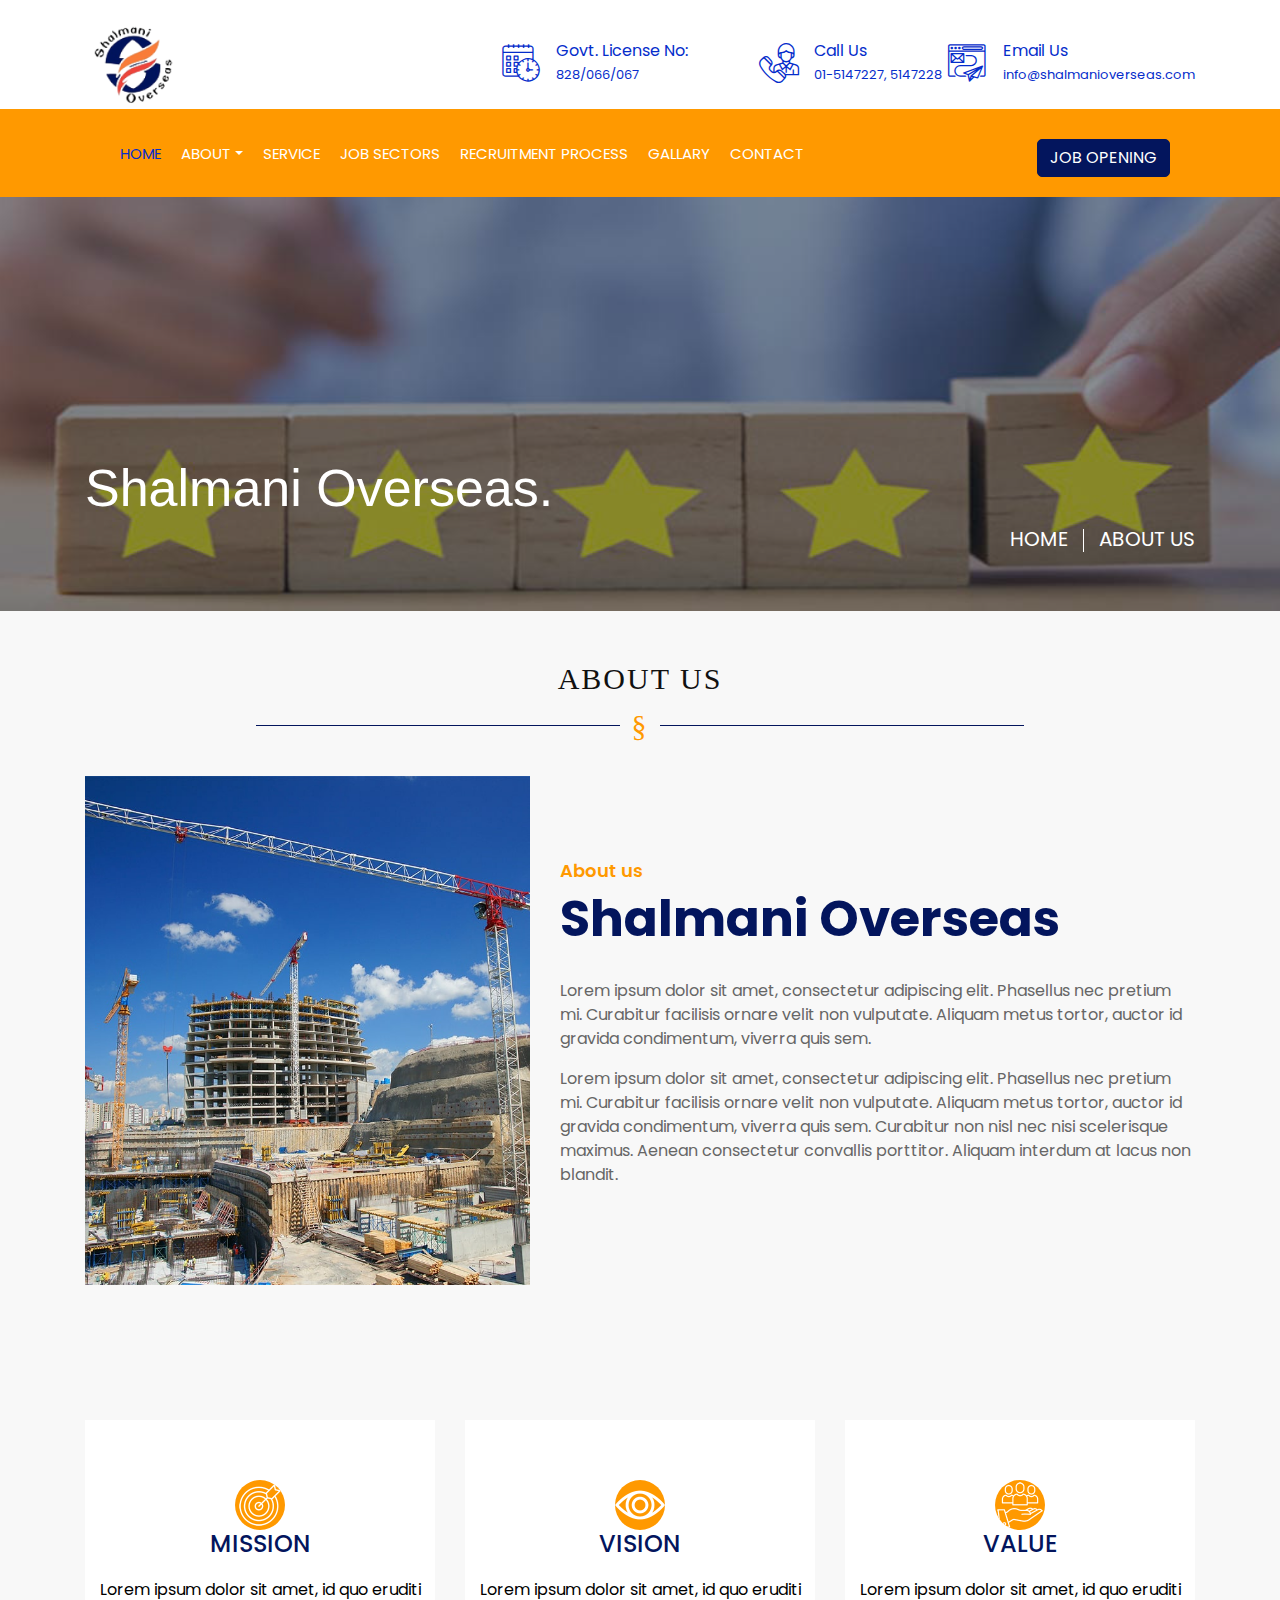
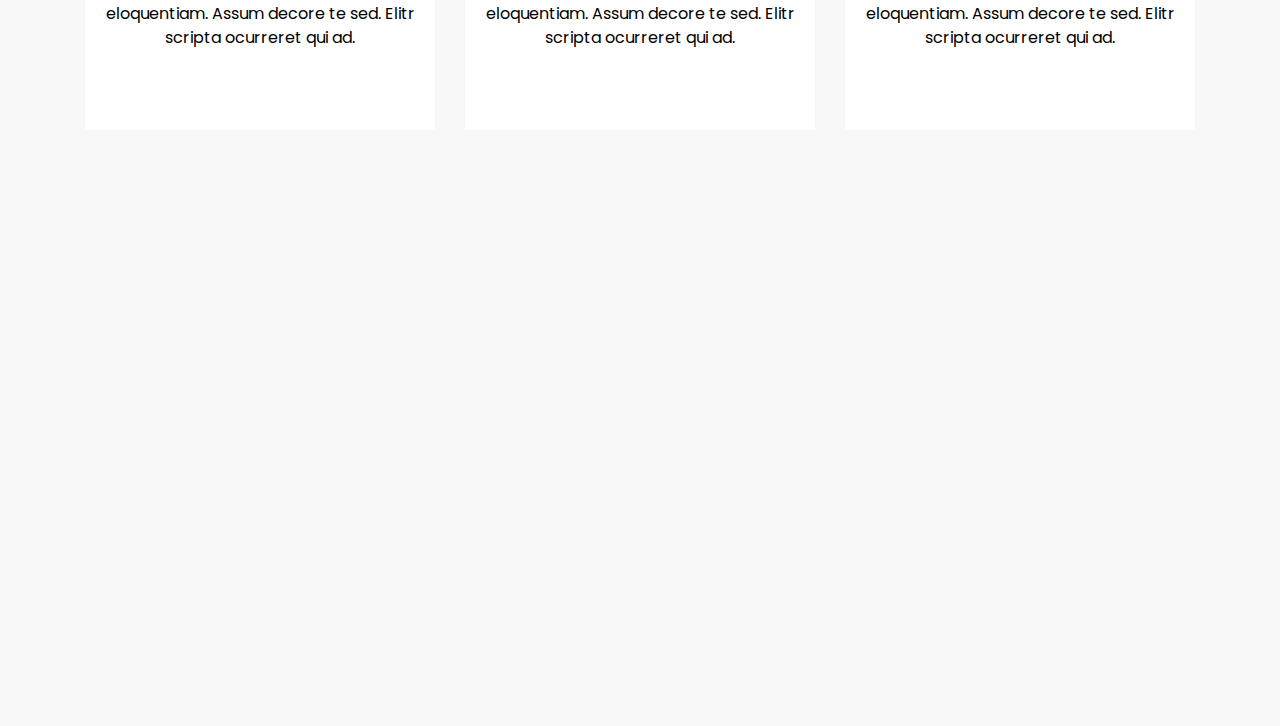
==== about-mission.html @ c3789448 "first commit" ====
<!DOCTYPE html>
<html lang="en">

<head>
    <meta charset="utf-8">
    <title>Shalmani Overseas</title>
    <meta content="width=device-width, initial-scale=1.0" name="viewport">
    <meta content="Construction Company Website Template" name="keywords">
    <meta content="Construction Company Website Template" name="description">

    <!-- Favicon -->
    <link href="img/favicon.ico" rel="icon">

    <!-- Google Font -->
    <link href="https://fonts.googleapis.com/css2?family=Poppins:wght@100;200;300;400;500;600;700;800;900&display=swap"
        rel="stylesheet">
    <!-- CSS Libraries -->
    <link href="https://stackpath.bootstrapcdn.com/bootstrap/4.4.1/css/bootstrap.min.css" rel="stylesheet">
    <link href="https://cdnjs.cloudflare.com/ajax/libs/font-awesome/5.10.0/css/all.min.css" rel="stylesheet">
    <link rel="stylesheet" href="https://cdnjs.cloudflare.com/ajax/libs/font-awesome/6.2.1/css/all.min.css"
        integrity="sha512-MV7K8+y+gLIBoVD59lQIYicR65iaqukzvf/nwasF0nqhPay5w/9lJmVM2hMDcnK1OnMGCdVK+iQrJ7lzPJQd1w=="
        crossorigin="anonymous" referrerpolicy="no-referrer" />
    <link href="lib/flaticon/font/flaticon.css" rel="stylesheet">
    <link href="lib/animate/animate.min.css" rel="stylesheet">
    <link href="lib/owlcarousel/assets/owl.carousel.min.css" rel="stylesheet">
    <link href="lib/lightbox/css/lightbox.min.css" rel="stylesheet">
    <link href="lib/slick/slick.css" rel="stylesheet">
    <link href="lib/slick/slick-theme.css" rel="stylesheet">

    <!-- Template Stylesheet -->
    <link href="css/style.css" rel="stylesheet">
    <link rel="stylesheet" href="css/responsive.css">
</head>

<body>
    <!-- Top Bar Start -->
    <div class="top-bar">
        <div class="container">
            <div class="row align-items-center">
                <div class="col-lg-4 col-md-12">
                    <div class="logo">
                        <a href="index.html">
                            <img src="img/logo/logo.png" alt="">
                            <!-- <img src="img/logo.jpg" alt="Logo"> -->
                        </a>
                    </div>
                </div>
                <div class="col-lg-8 col-md-7 d-none d-lg-block">
                    <div class="row">
                        <div class="col-4">
                            <div class="top-bar-item">
                                <div class="top-bar-icon">
                                    <i class="flaticon-calendar"></i>
                                </div>
                                <div class="top-bar-text">
                                    <h3>Govt. License No: </h3>
                                    <p>828/066/067</p>
                                </div>
                            </div>
                        </div>
                        <div class="col-4">
                            <div class="top-bar-item">
                                <div class="top-bar-icon">
                                    <i class="flaticon-call"></i>
                                </div>
                                <div class="top-bar-text">
                                    <h3>Call Us</h3>
                                    <p>01-5147227, 5147228</p>
                                </div>
                            </div>
                        </div>
                        <div class="col-4">
                            <div class="top-bar-item">
                                <div class="top-bar-icon">
                                    <i class="flaticon-send-mail"></i>
                                </div>
                                <div class="top-bar-text">
                                    <h3>Email Us</h3>
                                    <p>info@shalmanioverseas.com</p>
                                </div>
                            </div>
                        </div>
                    </div>
                </div>
            </div>
        </div>
    </div>
    <!-- Top Bar End -->

    <!-- Nav Bar Start -->
    <div class="nav-bar">
        <div class="container">
            <nav class="navbar navbar-expand-lg navbar-dark">
                <a href="#" class="navbar-brand">MENU</a>
                <button type="button" class="navbar-toggler" data-toggle="collapse" data-target="#navbarCollapse">
                    <span class="navbar-toggler-icon"></span>
                </button>

                <div class="collapse navbar-collapse justify-content-between" id="navbarCollapse">
                    <div class="navbar-nav mr-auto">
                        <a href="index.html" class="nav-item nav-link active">Home</a>
                        <div class="nav-item dropdown">
                            <a href="#" class="nav-link dropdown-toggle" data-toggle="dropdown">about</a>
                            <div class="dropdown-menu">
                                <a href="about.html" class="dropdown-item">About us</a>
                                <a href="#" class="dropdown-item">Maseege from Managing Chairman</a>
                                <a href="about.html" class="dropdown-item">About Nepal</a>
                                <a href="#" class="dropdown-item">Organization Structure</a>
                            </div>
                        </div>
                        <a href="service.html" class="nav-item nav-link">Service</a>
                        <a href="jobSectors.html" class="nav-item nav-link">JOB SECTORS</a>
                        <a href="RecrutmentProcess.html" class="nav-item nav-link">Recruitment Process</a>
                        <a href="Gallery.html" class="nav-item nav-link">Gallary</a>
                        <a href="Contact.html" class="nav-item nav-link">Contact</a>
                    </div>
                    <div class="ml-auto">
                        <a class="btn" href="#">Job Opening</a>
                    </div>
                </div>
            </nav>
        </div>
    </div>
    <!-- Nav Bar End -->

    <!-- Start Subheader -->
    <div class="normal-bg subheader" style="background-image: url('img/service-banner.jpg');">
        <div class="container">
            <div class="row">
                <div class="col-12">
                    <div class="subheader-content">
                        <h1 class="page-title text-white fw-600">Shalmani Overseas.</h1>
                        <ul class="custom-flex breadcrumb">
                            <li><a href="index.html">Home</a></li>
                            <li>About Us</li>
                        </ul>
                    </div>
                </div>
            </div>
        </div>
    </div>
    <!-- End Subheader -->
    <!-- About Start -->
    <div class="about wow fadeInUp" data-wow-delay="0.1s">
        <div class="service-title">
            <h1>
                About us</h1>
        </div>
        <div class="about-mission-page">
            <div class="container">
                <div class="row align-items-center">
                    <div class="col-lg-5 col-md-6">
                        <div class="about-img">
                            <img src="img/about.jpg" alt="Image">
                        </div>
                    </div>
                    <div class="col-lg-7 col-md-6">
                        <div class="section-header text-left">
                            <p>About us</p>
                            <h2>Shalmani Overseas</h2>
                        </div>
                        <div class="about-text">
                            <p>
                                Lorem ipsum dolor sit amet, consectetur adipiscing elit. Phasellus nec pretium mi.
                                Curabitur facilisis ornare velit non vulputate. Aliquam metus tortor, auctor id gravida
                                condimentum, viverra quis sem.
                            </p>
                            <p>
                                Lorem ipsum dolor sit amet, consectetur adipiscing elit. Phasellus nec pretium mi.
                                Curabitur facilisis ornare velit non vulputate. Aliquam metus tortor, auctor id gravida
                                condimentum, viverra quis sem. Curabitur non nisl nec nisi scelerisque maximus. Aenean
                                consectetur convallis porttitor. Aliquam interdum at lacus non blandit.
                            </p>
                            <!-- <a class="btn" href="">Learn More</a> -->
                        </div>
                    </div>
                </div>
            </div>
        </div>
    </div>

    <div class="box">
        <div class="container">
            <div class="row">
                <div class="col-lg-4 col-md-4 col-sm-4 col-xs-12">
                    <div class="box-part text-center">
                        <div class="about-mission-icon">
                            <a href=""> <img src="img/target.png" alt=""></a>
                        </div>
                        <div class="title">
                            <h4>MISSION</h4>
                        </div>
                        <div class="text">
                            <span>Lorem ipsum dolor sit amet, id quo eruditi eloquentiam. Assum decore te sed. Elitr
                                scripta ocurreret qui ad.</span>
                        </div>
                    </div>
                </div>
                <div class="col-lg-4 col-md-4 col-sm-4 col-xs-12">
                    <div class="box-part text-center">
                        <div class="about-mission-icon">
                            <a href=""><img src="img/eye.png" alt=""></a>
                        </div>
                        <div class="title">
                            <h4>VISION</h4>
                        </div>
                        <div class="text">
                            <span>Lorem ipsum dolor sit amet, id quo eruditi eloquentiam. Assum decore te sed. Elitr
                                scripta ocurreret qui ad.</span>
                        </div>
                    </div>
                </div>

                <div class="col-lg-4 col-md-4 col-sm-4 col-xs-12">
                    <div class="box-part text-center">
                        <div class="about-mission-icon">
                            <a href=""> <img src="img/value.png" alt=""></a>
                        </div>
                        <div class="title">
                            <h4>VALUE</h4>
                        </div>
                        <div class="text">
                            <span>Lorem ipsum dolor sit amet, id quo eruditi eloquentiam. Assum decore te sed. Elitr
                                scripta ocurreret qui ad.</span>
                        </div>
                    </div>
                </div>
            </div>
        </div>
    </div>





    <!-- ..........................footer.................. -->
    <div class="footer wow fadeIn" data-wow-delay="0.3s">
        <div class="container">
            <div class="row">
                <div class="col-md-6 col-lg-3">
                    <div class="footer-contact">
                        <h2>Office Contact</h2>
                        <p><i class="fa fa-map-marker-alt"></i>G.P.O. Box: 8975, EPC-595, Koteshwor, Kathmandu, Nepal
                        </p>
                        <p><i class="fa fa-phone-alt"></i>01-5147227, 5147228</p>
                        <p><i class="fa fa-envelope"></i>info@shalmanioverseas.com</p>
                        <div class="footer-social">
                            <a href=""><i class="fab fa-twitter"></i></a>
                            <a href=""><i class="fab fa-facebook-f"></i></a>
                            <a href=""><i class="fab fa-youtube"></i></a>
                            <a href=""><i class="fab fa-instagram"></i></a>
                            <a href=""><i class="fab fa-linkedin-in"></i></a>
                        </div>
                    </div>
                </div>
                <div class="col-md-6 col-lg-3">
                    <div class="footer-link">
                        <h2>JOB SECTORS</h2>
                        <a href="">Security Guard</a>
                        <a href="">Hotel Group</a>
                        <a href="">Mechanics</a>
                        <a href="">Engineering Group</a>
                        <a href="">Civil Construction</a>
                    </div>
                </div>
                <div class="col-md-6 col-lg-3">
                    <div class="footer-link">
                        <h2>Useful Pages</h2>
                        <a href="">About Us</a>
                        <a href="">Job Sectors</a>
                        <a href="">Contact</a>
                        <a href="">Testimonial</a>
                    </div>
                </div>
                <div class="col-md-6 col-lg-3">
                    <div class="newsletter">
                        <h2>Newsletter</h2>
                        <p>
                            Lorem ipsum dolor sit amet elit. Phasellus nec pretium mi. Curabitur facilisis ornare
                            velit non vulpu
                        </p>

                    </div>
                </div>
            </div>
        </div>
        <div class="container copyright">
            <div class="row">
                <div class="col-md-12">
                    <p>&copy; <a href="#">Shalmani Overseas Pvt. Ltd.</a> All Right Reserved. Developed by <a
                            href="https://radiantnepal.com/">Radiant Infotech</a></p>
                </div>
            </div>
        </div>

    </div>

    <!-- JavaScript Libraries -->
    <script src="https://code.jquery.com/jquery-3.4.1.min.js"></script>
    <script src="https://stackpath.bootstrapcdn.com/bootstrap/4.4.1/js/bootstrap.bundle.min.js"></script>
    <script src="lib/easing/easing.min.js"></script>
    <script src="lib/wow/wow.min.js"></script>
    <script src="lib/owlcarousel/owl.carousel.min.js"></script>
    <script src="lib/isotope/isotope.pkgd.min.js"></script>
    <script src="lib/lightbox/js/lightbox.min.js"></script>
    <script src="lib/waypoints/waypoints.min.js"></script>
    <script src="lib/counterup/counterup.min.js"></script>
    <script src="lib/slick/slick.min.js"></script>

    <!-- Template Javascript -->
    <script src="js/main.js"></script>
</body>

</html>
---- lib/flaticon/font/flaticon.css ----
/*
  	Flaticon icon font: Flaticon
  	Creation date: 23/08/2020 07:24
  	*/

@font-face {
  font-family: "Flaticon";
  src: url("./Flaticon.eot");
  src: url("./Flaticon.eot?#iefix") format("embedded-opentype"),
       url("./Flaticon.woff2") format("woff2"),
       url("./Flaticon.woff") format("woff"),
       url("./Flaticon.ttf") format("truetype"),
       url("./Flaticon.svg#Flaticon") format("svg");
  font-weight: normal;
  font-style: normal;
}

@media screen and (-webkit-min-device-pixel-ratio:0) {
  @font-face {
    font-family: "Flaticon";
    src: url("./Flaticon.svg#Flaticon") format("svg");
  }
}

[class^="flaticon-"]:before, [class*=" flaticon-"]:before,
[class^="flaticon-"]:after, [class*=" flaticon-"]:after {   
  font-family: Flaticon;
        font-size: 20px;
font-style: normal;
margin-left: 20px;
}

.flaticon-concrete:before { content: "\f100"; }
.flaticon-worker:before { content: "\f101"; }
.flaticon-measure:before { content: "\f102"; }
.flaticon-building:before { content: "\f103"; }
.flaticon-brush:before { content: "\f104"; }
.flaticon-crane:before { content: "\f105"; }
.flaticon-call:before { content: "\f106"; }
.flaticon-calendar:before { content: "\f107"; }
.flaticon-send-mail:before { content: "\f108"; }
.flaticon-address:before { content: "\f109"; }
---- css/style.css ----
/*******************************/
/********* General CSS *********/
/*******************************/
body {
  color: #666666;
  background: #f8f8f8;
  font-family: "Poppins", sans-serif;
  font-weight: 400;
}

h1,
h2,
h3,
h4,
h5,
h6 {
  color: #03155d;
}

a {
  color: #03155d;
  transition: 0.3s;
}

a:hover,
a:active,
a:focus {
  color: #ff9900;
  outline: none;
  text-decoration: none;
}

.btn:focus {
  box-shadow: none;
}

.wrapper {
  /* position: relative;
    width: 100%;
    max-width: 1366px;
    margin: 0 auto;
    background: #ffffff; */
}

.back-to-top {
  position: fixed;
  display: none;
  background: #ff9900;
  color: #121518;
  width: 44px;
  height: 44px;
  text-align: center;
  line-height: 1;
  font-size: 22px;
  right: 15px;
  bottom: 15px;
  transition: background 0.5s;
  z-index: 9;
}

.back-to-top:hover {
  color: #ff9900;
  background: #121518;
}

.back-to-top i {
  padding-top: 10px;
}

.btn {
  transition: 0.3s;
}

/**********************************/
/********** Top Bar CSS ***********/
/**********************************/
.top-bar {
  position: relative;
  height: 109px;
  background: #ffffff;
}

.top-bar .logo {
  padding: 15px 0;
  text-align: left;
  overflow: hidden;
}

/* .top-bar .logo h1 {
    margin: 0;
    color: #030f27;
    font-size: 60px;
    line-height: 60px;
    font-weight: 700;
} */

.top-bar .logo img {
  max-width: 100%;
  max-height: 96px;
}

.top-bar .top-bar-item {
  display: flex;
  align-items: center;
  justify-content: flex-end;
}

.top-bar .top-bar-icon {
  width: 40px;
  display: flex;
  align-items: center;
  justify-content: center;
}

.top-bar .top-bar-icon [class^="flaticon-"]::before {
  margin: 0;
  color: #052dcb;
  font-size: 40px;
}

.top-bar .top-bar-text {
  padding-left: 15px;
}

.top-bar .top-bar-text h3 {
  margin: 0 0 5px 0;
  color: #052dcb;
  font-size: 16px;
  font-weight: 400;
}

.top-bar .top-bar-text p {
  margin: 0;
  color: #052dcb;
  font-size: 13px;
  font-weight: 400;
}

@media (min-width: 992px) {
  .top-bar {
    padding: 0 60px;
  }
}

@media (max-width: 991.98px) {
  .top-bar .logo {
    text-align: center;
  }
}

/**********************************/
/*********** Nav Bar CSS **********/
/**********************************/
.nav-bar {
  position: relative;
  background: #ff9900;
  transition: 0.3s;
}

.nav-bar .container-fluid {
  padding: 0;
}

.nav-bar.nav-sticky {
  position: fixed;
  top: 0;
  width: 100%;
  /* max-width: 1366px; */
  box-shadow: 0 2px 5px rgba(0, 0, 0, 0.3);
  z-index: 999;
}

.nav-bar .navbar {
  height: 100%;
  background: #ff9900 !important;
}

.navbar-dark .navbar-nav .nav-link,
.navbar-dark .navbar-nav .nav-link:focus,
.navbar-dark .navbar-nav .nav-link:hover,
.navbar-dark .navbar-nav .nav-link.active {
  padding: 10px 10px 8px 10px;
  color: #ffffff;
}

.navbar-dark .navbar-nav .nav-link:hover,
.navbar-dark .navbar-nav .nav-link.active {
  color: #052dcb !important;
  transition: none;
}

.nav-bar .dropdown-menu {
  margin-top: 0;
  border: 0;
  border-radius: 0;
  background: #ff9900;
  /* color: #ffffff; */
}
.dropdown-item {
  color: #ffffff;
  text-align: justify;
  background-color: none !important;
  border: 0;
}
.dropdown-item:hover {
  color: #052dcb;
  background-color: none !important;
}

.dropdown.dropdown.open a {
  background-color: red !important;
}
.nav-bar .btn {
  color: #ffffff;
  border: 1px solid #03155d;
  background: #03155d;

  border-radius: 5px;
}

.nav-bar .btn:hover {
  color: #082bb9 !important;
  background: #ffffff;
  border-color: #03155d;
  border: 1px solid #ffffff;
}

@media (min-width: 992px) {
  .nav-bar {
    padding: 0 75px;
  }

  .nav-bar.nav-sticky {
    padding: 0;
  }

  .nav-bar .navbar {
    padding: 20px;
  }

  .nav-bar .navbar-brand {
    display: none;
  }

  .nav-bar a.nav-link {
    padding: 8px 15px;
    font-size: 15px;
    text-transform: uppercase;
  }
}

@media (max-width: 991.98px) {
  .nav-bar .navbar {
    padding: 15px;
  }

  .nav-bar a.nav-link {
    padding: 5px;
  }

  .nav-bar .dropdown-menu {
    box-shadow: none;
  }

  .nav-bar .btn {
    display: none;
  }
}

/*******************************/
/******** Carousel CSS *********/
/*******************************/
.carousel {
  position: relative;
  width: 100%;
  height: calc(100vh - 170px);
  min-height: 400px;
  margin: 0 auto;
  text-align: center;
  overflow: hidden;
}

.carousel .carousel-inner,
.carousel .carousel-item {
  position: relative;
  width: 100%;
  height: 100%;
}

.carousel .carousel-item img {
  width: 100%;
  height: 100%;
  object-fit: cover;
}

.carousel .carousel-item::after {
  position: absolute;
  content: "";
  width: 100%;
  height: 100%;
  top: 0;
  left: 0;
  background: rgba(0, 0, 0, 0.3);
  z-index: 1;
}

.carousel .carousel-caption {
  position: absolute;
  top: 0;
  bottom: 0;
  display: flex;
  align-items: center;
  justify-content: center;
  flex-direction: column;
  height: calc(100vh - 170px);
  min-height: 400px;
}

.carousel .carousel-caption p {
  color: #ffffff;
  font-size: 30px;
  margin-bottom: 15px;
  letter-spacing: 1px;
}

.carousel .carousel-caption h1 {
  color: #ffffff;
  font-size: 60px;
  font-weight: 700;
  margin-bottom: 35px;
}

.carousel .carousel-caption .btn {
  padding: 15px 35px;
  font-size: 18px;
  font-weight: 500;
  letter-spacing: 1px;
  text-transform: uppercase;
  color: #ffffff;
  background: transparent;
  border: 2px solid #03155d;
  background-color: #03155d;
  border-radius: 5px;
  transition: 0.3s;
}

.carousel .carousel-caption .btn:hover {
  color: #03155d;
  background: #ffffff;
  border-color: #ffffff;
}

@media (max-width: 767.98px) {
  .carousel .carousel-caption h1 {
    font-size: 40px;
    font-weight: 700;
  }

  .carousel .carousel-caption p {
    font-size: 20px;
  }

  .carousel .carousel-caption .btn {
    padding: 12px 30px;
    font-size: 18px;
    font-weight: 500;
    letter-spacing: 0;
  }
}

@media (max-width: 575.98px) {
  .carousel .carousel-caption h1 {
    font-size: 30px;
    font-weight: 500;
  }

  .carousel .carousel-caption p {
    font-size: 16px;
  }

  .carousel .carousel-caption .btn {
    padding: 10px 25px;
    font-size: 16px;
    font-weight: 400;
    letter-spacing: 0;
  }
}

.carousel .animated {
  -webkit-animation-duration: 1.5s;
  animation-duration: 1.5s;
  text-transform: uppercase;
}

/*******************************/
/******* Page Header CSS *******/
/*******************************/
.page-header {
  position: relative;
  margin-bottom: 45px;
  padding: 90px 0;
  text-align: center;
  background: #ff9900;
}

.page-header h2 {
  position: relative;
  color: #030f27;
  font-size: 60px;
  font-weight: 700;
  margin-bottom: 20px;
  padding-bottom: 5px;
}

.page-header h2::after {
  position: absolute;
  content: "";
  width: 100px;
  height: 2px;
  left: calc(50% - 50px);
  bottom: 0;
  background: #030f27;
}

.page-header a {
  position: relative;
  padding: 0 12px;
  font-size: 22px;
  color: #030f27;
}

.page-header a:hover {
  color: #ffffff;
}

.page-header a::after {
  position: absolute;
  content: "/";
  width: 8px;
  height: 8px;
  top: -2px;
  right: -7px;
  text-align: center;
  color: #121518;
}

.page-header a:last-child::after {
  display: none;
}

@media (max-width: 991.98px) {
  .page-header {
    padding: 60px 0;
  }

  .page-header h2 {
    font-size: 45px;
  }

  .page-header a {
    font-size: 20px;
  }
}

@media (max-width: 767.98px) {
  .page-header {
    padding: 45px 0;
  }

  .page-header h2 {
    font-size: 35px;
  }

  .page-header a {
    font-size: 18px;
  }
}

/*******************************/
/******* Section Header ********/
/*******************************/
.section-header {
  position: relative;
  width: 100%;
  margin-bottom: 45px;
}

.section-header p {
  color: #ff9900;
  font-size: 18px;
  font-weight: 600;
  margin-bottom: 5px;
}

.section-header h2 {
  margin: 0;
  position: relative;
  font-size: 50px;
  font-weight: 700;
}

@media (max-width: 767.98px) {
  .section-header h2 {
    font-size: 30px;
  }
}

/*******************************/
/********* Feature CSS *********/
/*******************************/
.feature {
  position: relative;
  margin-bottom: 45px;
}

.feature .col-md-12 {
  background: #03155d;
}

.feature .col-md-12:nth-child(2n) {
  color: #03155d;
  background: #ff9900;
}

.feature .feature-item {
  min-height: 250px;
  padding: 30px;
  display: flex;
  align-items: center;
  justify-content: flex-start;
}

.feature .feature-icon {
  position: relative;
  width: 60px;
  display: flex;
  align-items: center;
  justify-content: center;
}

.feature .feature-icon::before {
  position: absolute;
  content: "";
  width: 80px;
  height: 80px;
  top: -20px;
  left: -10px;
  border: 2px dotted #ffffff;
  border-radius: 60px;
  z-index: 1;
}

.feature .feature-icon::after {
  position: absolute;
  content: "";
  width: 79px;
  height: 79px;
  top: -18px;
  left: -9px;
  background: #030f27;
  border-radius: 60px;
  z-index: 2;
}

.feature .col-md-12:nth-child(2n) .feature-icon::after {
  background: #ff9900;
}

.feature .feature-icon [class^="flaticon-"]::before {
  position: relative;
  margin: 0;
  color: #ffffff;
  font-size: 60px;
  line-height: 60px;
  z-index: 3;
}

.feature .feature-text {
  padding-left: 30px;
}

.feature .feature-text h3 {
  margin: 0 0 10px 0;
  color: #ffffff;
  font-size: 25px;
  font-weight: 600;
}

.feature .feature-text p {
  margin: 0;
  color: #ffffff;
  font-size: 18px;
  font-weight: 400;
}

.feature .col-md-12:nth-child(2n) [class^="flaticon-"]::before,
.feature .col-md-12:nth-child(2n) h3,
.feature .col-md-12:nth-child(2n) p {
  color: #ffffff;
}

/*******************************/
/********** About CSS **********/
/*******************************/
.about {
  position: relative;
  width: 100%;
  padding: 45px 0;
}

.about .section-header {
  margin-bottom: 30px;
}

.about .about-img {
  position: relative;
  height: 100%;
}

.about .about-img img {
  width: 100%;
  height: 100%;
  object-fit: cover;
}

.about .about-text p {
  font-size: 16px;
}

.about .about-text a.btn {
  position: relative;
  margin-top: 15px;
  padding: 15px 35px;
  font-size: 16px;
  font-weight: 500;
  letter-spacing: 1px;
  color: #03155d !important;
  border-radius: 0;
  background: #ff9900;
  transition: 0.3s;
}

.about .about-text a.btn:hover {
  color: #ffffff !important;
  background: #03155d;
}

@media (max-width: 767.98px) {
  .about .about-img {
    margin-bottom: 30px;
    height: auto;
  }
}

/*******************************/
/********** Fact CSS ***********/
/*******************************/
.fact {
  position: relative;
  width: 100%;
  padding: 45px 0;
}

.fact .col-6 {
  display: flex;
  align-items: flex-start;
}

.fact .fact-icon {
  position: relative;
  margin: 7px 15px 0 15px;
  width: 60px;
  display: flex;
  align-items: center;
  justify-content: center;
}

.fact .fact-icon [class^="flaticon-"]::before {
  margin: 0;
  font-size: 60px;
  line-height: 60px;
  background-image: linear-gradient(#ffffff, #ff9900);
  -webkit-background-clip: text;
  -webkit-text-fill-color: transparent;
}

.fact .fact-right .fact-icon [class^="flaticon-"]::before {
  background-image: linear-gradient(#ffffff, #030f27);
}

.fact .fact-left,
.fact .fact-right {
  padding-top: 60px;
  padding-bottom: 60px;
}

.fact .fact-text h2 {
  font-size: 35px;
  font-weight: 700;
  color: #ffffff;
}

.fact .fact-text p {
  margin: 0;
  font-size: 16px;
  font-weight: 600;
  text-transform: uppercase;
  color: #ffffff;
}

.fact .fact-left {
  color: #ff9900;
  background: #03155d;
}

.fact .fact-right {
  color: #030f27;
  background: #ff9900;
}

.fact .fact-left h2 {
  color: #ffffff;
}

/*******************************/
/********* Service CSS *********/
/*******************************/
.service {
  position: relative;
  width: 100%;
  padding: 45px 0 15px 0;
}

.service .service-item {
  position: relative;
  width: 100%;
  text-align: center;
  margin-bottom: 30px;
}

.service .service-img {
  position: relative;
  overflow: hidden;
}

.service .service-img img {
  width: 100%;
}

.service .service-overlay {
  position: absolute;
  width: 100%;
  height: 100%;
  top: 0;
  left: 0;
  padding: 30px;
  display: flex;
  align-items: center;
  justify-content: center;
  background: rgba(96, 126, 188, 0.7);
  transition: 0.5s;
  opacity: 0;
}

.service .service-item:hover .service-overlay {
  opacity: 1;
}

.service .service-overlay p {
  margin: 0;
  color: #ffffff;
}

.service .service-text {
  display: flex;
  align-items: center;
  height: 60px;
  background: #03155d;
  overflow: hidden;
  white-space: nowrap;
  text-overflow: ellipsis;
}

.service .service-text h3 {
  margin: 0;
  padding: 0 15px 0 25px;
  width: calc(100% - 60px);
  font-size: 20px;
  font-weight: 700;
  color: #ff9900;
  text-align: left;
  overflow: hidden;
  white-space: nowrap;
  text-overflow: ellipsis;
}

.service .service-item a.btn {
  width: 60px;
  height: 60px;
  padding: 3px 0 0 3px;
  display: flex;
  align-items: center;
  justify-content: center;
  font-size: 60px;
  line-height: 60px;
  font-weight: 100;
  color: #030f27;
  background: #ff9900;
  border-radius: 0;
  transition: 0.3s;
}

.service .service-item:hover a.btn {
  color: #ffffff;
}

/*******************************/
/********** Video CSS **********/
/*******************************/
.video {
  position: relative;
  margin: 45px 0;
  height: 100%;
  min-height: 500px;
  background: linear-gradient(rgba(3, 15, 39, 0.9), rgba(3, 15, 39, 0.9)),
    url(../img/carousel-1.jpg);
  background-attachment: fixed;
  background-position: center;
  background-repeat: no-repeat;
  background-size: cover;
}

.video .btn-play {
  position: absolute;
  z-index: 1;
  top: 50%;
  left: 50%;
  transform: translateX(-50%) translateY(-50%);
  box-sizing: content-box;
  display: block;
  width: 32px;
  height: 44px;
  border-radius: 50%;
  border: none;
  outline: none;
  padding: 18px 20px 18px 28px;
}

.video .btn-play:before {
  content: "";
  position: absolute;
  z-index: 0;
  left: 50%;
  top: 50%;
  transform: translateX(-50%) translateY(-50%);
  display: block;
  width: 100px;
  height: 100px;
  background: #ff9900;
  border-radius: 50%;
  animation: pulse-border 1500ms ease-out infinite;
}

.video .btn-play:after {
  content: "";
  position: absolute;
  z-index: 1;
  left: 50%;
  top: 50%;
  transform: translateX(-50%) translateY(-50%);
  display: block;
  width: 100px;
  height: 100px;
  background: #ff9900;
  border-radius: 50%;
  transition: all 200ms;
}

.video .btn-play:hover:after {
  background-color: darken(#ff9900, 10%);
}

.video .btn-play img {
  position: relative;
  z-index: 3;
  max-width: 100%;
  width: auto;
  height: auto;
}

.video .btn-play span {
  display: block;
  position: relative;
  z-index: 3;
  width: 0;
  height: 0;
  border-left: 32px solid #030f27;
  border-top: 22px solid transparent;
  border-bottom: 22px solid transparent;
}

@keyframes pulse-border {
  0% {
    transform: translateX(-50%) translateY(-50%) translateZ(0) scale(1);
    opacity: 1;
  }
  100% {
    transform: translateX(-50%) translateY(-50%) translateZ(0) scale(1.5);
    opacity: 0;
  }
}

#videoModal .modal-dialog {
  position: relative;
  max-width: 800px;
  margin: 60px auto 0 auto;
}

#videoModal .modal-body {
  position: relative;
  padding: 0px;
}

#videoModal .close {
  position: absolute;
  width: 30px;
  height: 30px;
  right: 0px;
  top: -30px;
  z-index: 999;
  font-size: 30px;
  font-weight: normal;
  color: #ffffff;
  background: #000000;
  opacity: 1;
}
.mission-area {
  display: flex;
  align-items: center;
  justify-content: center;
  padding-top: 100px;
  /* background-color:#03155D !important; */
}
.mission {
  border: 1px solid #03155d;
  box-shadow: rgba(50, 50, 93, 0.25) 0px 2px 5px -1px,
    rgba(0, 0, 0, 0.3) 0px 1px 3px -1px;
  padding: 20px 20px 20px 20px;
  background-color: #03155d !important;
}
.mission-icon img {
  color: #03155d !important;
  width: 50px;
  margin-left: 136px;
  padding-top: 10px;
  cursor: pointer;
}
.mission-title h3 {
  color: #ffff !important;
  font-size: 20px;
  font-weight: 600;
  margin-left: 130px;
  padding-top: 10px;
  cursor: pointer;
}
.mission-title h3:hover {
  color: #ff9900;
}
.mission-dec p {
  font-size: 15px;
  color: #ffffff !important;
  text-align: justify;
  margin-left: 10px;
  padding-top: 10px;
}

/*******************************/
/*********** Team CSS **********/
/*******************************/
.team {
  position: relative;
  width: 100%;
  padding: 45px 0 15px 0;
}

.team .team-item {
  position: relative;
  margin-bottom: 30px;
  overflow: hidden;
}

.team .team-img {
  position: relative;
}

.team .team-img img {
  width: 100%;
}

.team .team-text {
  position: relative;
  padding: 25px 15px;
  text-align: center;
  background: #030f27;
  transition: 0.5s;
}

.team .team-text h2 {
  font-size: 20px;
  font-weight: 600;
  color: #ff9900;
  transition: 0.5s;
}

.team .team-text p {
  margin: 0;
  color: #ffffff;
}

.team .team-item:hover .team-text {
  background: #ff9900;
}

.team .team-item:hover .team-text h2 {
  color: #030f27;
  letter-spacing: 1px;
}

.team .team-social {
  position: absolute;
  width: 100px;
  top: 0;
  left: -50px;
  display: flex;
  flex-direction: column;
  font-size: 0;
}

.team .team-social a {
  position: relative;
  left: 0;
  width: 50px;
  height: 50px;
  display: flex;
  align-items: center;
  justify-content: center;
  font-size: 18px;
  color: #ffffff;
}

.team .team-item:hover .team-social a:first-child {
  background: #00acee;
  left: 50px;
  transition: 0.3s 0s;
}

.team .team-item:hover .team-social a:nth-child(2) {
  background: #3b5998;
  left: 50px;
  transition: 0.3s 0.1s;
}

.team .team-item:hover .team-social a:nth-child(3) {
  background: #0e76a8;
  left: 50px;
  transition: 0.3s 0.2s;
}

.team .team-item:hover .team-social a:nth-child(4) {
  background: #3f729b;
  left: 50px;
  transition: 0.3s 0.3s;
}

/*******************************/
/*********** FAQs CSS **********/
/*******************************/
.faqs {
  position: relative;
  width: 100%;
  padding: 45px 0;
}

.faqs .row {
  position: relative;
}

.faqs .row::after {
  position: absolute;
  content: "";
  width: 1px;
  height: 100%;
  top: 0;
  left: calc(50% - 0.5px);
  background: #ff9900;
}

.faqs #accordion-1 {
  padding-right: 15px;
}

.faqs #accordion-2 {
  padding-left: 15px;
}

@media (max-width: 767.98px) {
  .faqs .row::after {
    display: none;
  }

  .faqs #accordion-1,
  .faqs #accordion-2 {
    padding: 0;
  }

  .faqs #accordion-2 {
    padding-top: 15px;
  }
}

.faqs .card {
  margin-bottom: 15px;
  border: none;
  border-radius: 0;
}

.faqs .card:last-child {
  margin-bottom: 0;
}

.faqs .card-header {
  padding: 0;
  border: none;
  background: #ffffff;
}

.faqs .card-header a {
  display: block;
  padding: 10px 25px;
  width: 100%;
  color: #121518;
  font-size: 16px;
  line-height: 40px;
  border: 1px solid rgba(0, 0, 0, 0.1);
  transition: 0.5s;
}

.faqs .card-header [data-toggle="collapse"][aria-expanded="true"] {
  background: #ff9900;
}

.faqs .card-header [data-toggle="collapse"]:after {
  font-family: "font Awesome 5 Free";
  content: "\f067";
  float: right;
  color: #ff9900;
  font-size: 12px;
  font-weight: 900;
  transition: 0.5s;
}

.faqs .card-header [data-toggle="collapse"][aria-expanded="true"]:after {
  font-family: "font Awesome 5 Free";
  content: "\f068";
  float: right;
  color: #030f27;
  font-size: 12px;
  font-weight: 900;
  transition: 0.5s;
}

.faqs .card-body {
  padding: 20px 25px;
  font-size: 16px;
  background: #ffffff;
  border: 1px solid rgba(0, 0, 0, 0.1);
  border-top: none;
}

/*******************************/
/******* Testimonial CSS *******/
/*******************************/
.testimonial {
  position: relative;
  margin: 45px 0;
  padding: 40px 0;
  text-align: center;
  background: linear-gradient(rgba(3, 15, 39, 0.9), rgba(72, 99, 152, 0.9)),
    url(../img/carousel-1.jpg);

  background-attachment: fixed;
  background-position: center;
  background-repeat: no-repeat;
  background-size: cover;
}

.testimonial .container {
  max-width: 760px;
}

.about-page .testimonial {
  padding-bottom: 90px;
}

.testimonial .testimonial-slider-nav {
  position: relative;
  width: 300px;
  margin: 0 auto;
}

.testimonial .testimonial-slider-nav .slick-slide {
  position: relative;
  opacity: 0;
  transition: 0.5s;
}

.testimonial .testimonial-slider-nav .slick-active {
  opacity: 1;
  transform: scale(1.3);
}

.testimonial .testimonial-slider-nav .slick-center {
  transform: scale(1.8);
  z-index: 1;
}

.testimonial .testimonial-slider-nav .slick-slide img {
  position: relative;
  display: block;
  margin-top: 37px;
  width: 100%;
  height: auto;
  border-radius: 100px;
}

.testimonial .testimonial-slider {
  position: relative;
  margin-top: 15px;
  padding-top: 50px;
}

.testimonial .testimonial-slider::before {
  position: absolute;
  content: "";
  width: 60px;
  height: 50px;
  top: 0;
  left: calc(50% - 30px);
  background: url(../img/quote.png) top center no-repeat;
}

.testimonial .testimonial-slider h3 {
  color: #ff9900;
  font-size: 22px;
  font-weight: 700;
}

.testimonial .testimonial-slider h4 {
  font-size: 16px;
  font-weight: 300;
  color: #ffffff;
  font-style: italic;
  margin-bottom: 10px;
}

.testimonial .testimonial-slider p {
  color: #ffffff;
  font-size: 18px;
  font-weight: 300;
  margin: 0;
}
.testimonial-title {
  color: #ffff;
  font-size: 50px;
  font-weight: 700;
}

/*******************************/
/*********** clients CSS **********/
/*******************************/
.client {
}
.client-title {
  color: #03155d;
  font-size: 50px;
  font-weight: 700;
  text-align: center;
  padding-bottom: 30px;
}
.clients-item {
  padding: 10px;
}
.slick-slide img {
  display: block;
  max-width: 223px;
}
.clients-item {
  border: 1px solid #273c91;
  margin: 5px;
  padding: 20px;
}

/*******************************/
/******* Single Post CSS *******/
/*******************************/
.single {
  position: relative;
  padding: 45px 0;
}

.single .single-content {
  position: relative;
  margin-bottom: 30px;
  overflow: hidden;
}

.single .single-content img {
  margin-bottom: 20px;
  width: 100%;
}

.single .single-tags {
  margin: -5px -5px 41px -5px;
  font-size: 0;
}

.single .single-tags a {
  margin: 5px;
  display: inline-block;
  padding: 7px 15px;
  font-size: 14px;
  font-weight: 400;
  color: #666666;
  border: 1px solid #dddddd;
}

.single .single-tags a:hover {
  color: #ff9900;
  background: #030f27;
}

.single .single-bio {
  margin-bottom: 45px;
  padding: 30px;
  background: #f3f6ff;
  display: flex;
}

.single .single-bio-img {
  width: 100%;
  max-width: 100px;
}

.single .single-bio-img img {
  width: 100%;
}

.single .single-bio-text {
  padding-left: 30px;
}

.single .single-bio-text h3 {
  font-size: 20px;
  font-weight: 700;
}

.single .single-bio-text p {
  margin: 0;
}

.single .single-related {
  margin-bottom: 45px;
}

.single .single-related h2 {
  font-size: 30px;
  font-weight: 700;
  margin-bottom: 25px;
}

.single .related-slider {
  position: relative;
  margin: 0 -15px;
  width: calc(100% + 30px);
}

.single .related-slider .post-item {
  margin: 0 15px;
}

.single .post-item {
  display: flex;
  align-items: center;
  margin-bottom: 15px;
}

.single .post-item .post-img {
  width: 100%;
  max-width: 80px;
}

.single .post-item .post-img img {
  width: 100%;
}

.single .post-item .post-text {
  padding-left: 15px;
}

.single .post-item .post-text a {
  font-size: 16px;
  font-weight: 400;
}

.single .post-item .post-meta {
  display: flex;
  margin-top: 8px;
}

.single .post-item .post-meta p {
  display: inline-block;
  margin: 0;
  padding: 0 3px;
  font-size: 14px;
  font-weight: 300;
  font-style: italic;
}

.single .post-item .post-meta p a {
  margin-left: 5px;
  font-size: 14px;
  font-weight: 300;
  font-style: normal;
}

.single .related-slider .owl-nav {
  position: absolute;
  width: 90px;
  top: -55px;
  right: 15px;
  display: flex;
}

.single .related-slider .owl-nav .owl-prev,
.single .related-slider .owl-nav .owl-next {
  margin-left: 15px;
  width: 30px;
  height: 30px;
  display: flex;
  align-items: center;
  justify-content: center;
  color: #030f27;
  background: #ff9900;
  font-size: 16px;
  transition: 0.3s;
}

.single .related-slider .owl-nav .owl-prev:hover,
.single .related-slider .owl-nav .owl-next:hover {
  color: #ff9900;
  background: #030f27;
}

.single .single-comment {
  position: relative;
  margin-bottom: 45px;
}

.single .single-comment h2 {
  font-size: 30px;
  font-weight: 700;
  margin-bottom: 25px;
}

.single .comment-list {
  list-style: none;
  padding: 0;
}

.single .comment-child {
  list-style: none;
}

.single .comment-body {
  display: flex;
  margin-bottom: 30px;
}

.single .comment-img {
  width: 60px;
}

.single .comment-img img {
  width: 100%;
}

.single .comment-text {
  padding-left: 15px;
  width: calc(100% - 60px);
}

.single .comment-text h3 {
  font-size: 18px;
  font-weight: 600;
  margin-bottom: 3px;
}

.single .comment-text span {
  display: block;
  font-size: 14px;
  font-weight: 300;
  margin-bottom: 5px;
}

.single .comment-text .btn {
  padding: 3px 10px;
  font-size: 14px;
  color: #030f27;
  background: #dddddd;
  border-radius: 0;
}

.single .comment-text .btn:hover {
  background: #ff9900;
}

.single .comment-form {
  position: relative;
}

.single .comment-form h2 {
  font-size: 30px;
  font-weight: 700;
  margin-bottom: 25px;
}

.single .comment-form form {
  padding: 30px;
  background: #f3f6ff;
}

.single .comment-form form .form-group:last-child {
  margin: 0;
}

.single .comment-form input,
.single .comment-form textarea {
  border-radius: 0;
}

.single .comment-form .btn {
  padding: 15px 30px;
  color: #030f27;
  background: #ff9900;
}

.single .comment-form .btn:hover {
  color: #ff9900;
  background: #030f27;
}

/**********************************/
/*********** Sidebar CSS **********/
/**********************************/
.sidebar {
  position: relative;
  width: 100%;
}

@media (max-width: 991.98px) {
  .sidebar {
    margin-top: 45px;
  }
}

.sidebar .sidebar-widget {
  position: relative;
  margin-bottom: 45px;
}

.sidebar .sidebar-widget .widget-title {
  position: relative;
  margin-bottom: 30px;
  padding-bottom: 5px;
  font-size: 30px;
  font-weight: 700;
}

.sidebar .sidebar-widget .widget-title::after {
  position: absolute;
  content: "";
  width: 60px;
  height: 2px;
  bottom: 0;
  left: 0;
  background: #ff9900;
}

.sidebar .sidebar-widget .search-widget {
  position: relative;
}

.sidebar .search-widget input {
  height: 50px;
  border: 1px solid #dddddd;
  border-radius: 0;
}

.sidebar .search-widget input:focus {
  box-shadow: none;
}

.sidebar .search-widget .btn {
  position: absolute;
  top: 6px;
  right: 15px;
  height: 40px;
  padding: 0;
  font-size: 25px;
  color: #ff9900;
  background: none;
  border-radius: 0;
  border: none;
  transition: 0.3s;
}

.sidebar .search-widget .btn:hover {
  color: #030f27;
}

.sidebar .sidebar-widget .recent-post {
  position: relative;
}

.sidebar .sidebar-widget .tab-post {
  position: relative;
}

.sidebar .tab-post .nav.nav-pills .nav-link {
  color: #ff9900;
  background: #030f27;
  border-radius: 0;
}

.sidebar .tab-post .nav.nav-pills .nav-link:hover,
.sidebar .tab-post .nav.nav-pills .nav-link.active {
  color: #030f27;
  background: #ff9900;
}

.sidebar .tab-post .tab-content {
  padding: 15px 0 0 0;
  background: transparent;
}

.sidebar .tab-post .tab-content .container {
  padding: 0;
}

.sidebar .sidebar-widget .category-widget {
  position: relative;
}

.sidebar .category-widget ul {
  margin: 0;
  padding: 0;
  list-style: none;
}

.sidebar .category-widget ul li {
  margin: 0 0 12px 22px;
}

.sidebar .category-widget ul li:last-child {
  margin-bottom: 0;
}

.sidebar .category-widget ul li a {
  display: inline-block;
  line-height: 23px;
}

.sidebar .category-widget ul li::before {
  position: absolute;
  content: "\f105";
  font-family: "Font Awesome 5 Free";
  font-weight: 900;
  color: #ff9900;
  left: 1px;
}

.sidebar .category-widget ul li span {
  display: inline-block;
  float: right;
}

.sidebar .sidebar-widget .tag-widget {
  position: relative;
  margin: -5px -5px;
}

.single .tag-widget a {
  margin: 5px;
  display: inline-block;
  padding: 7px 15px;
  font-size: 14px;
  font-weight: 400;
  color: #666666;
  border: 1px solid #dddddd;
}

.single .tag-widget a:hover {
  color: #ff9900;
  background: #030f27;
}

.sidebar .image-widget {
  display: block;
  width: 100%;
  overflow: hidden;
}

.sidebar .image-widget img {
  max-width: 100%;
  transition: 0.3s;
}

.sidebar .image-widget img:hover {
  transform: scale(1.1);
}

/*******************************/
/******** Portfolio CSS ********/
/*******************************/
.portfolio {
  position: relative;
  padding: 45px 0;
}

.portfolio #portfolio-flters {
  padding: 0;
  margin: -15px 0 25px 0;
  list-style: none;
  font-size: 0;
  text-align: center;
}

.portfolio #portfolio-flters li,
.portfolio .load-more .btn {
  cursor: pointer;
  display: inline-block;
  margin: 5px;
  padding: 8px 15px;
  color: #030f27;
  font-size: 14px;
  font-weight: 500;
  text-transform: uppercase;
  border-radius: 0;
  background: #ff9900;
  border: none;
  transition: 0.3s;
}

.portfolio #portfolio-flters li:hover,
.portfolio #portfolio-flters li.filter-active {
  background: #030f27;
  color: #ff9900;
}

.portfolio .load-more {
  text-align: center;
}

.portfolio .load-more .btn {
  padding: 15px 35px;
  font-size: 16px;
  transition: 0.3s;
}

.portfolio .load-more .btn:hover {
  color: #ff9900;
  background: #030f27;
}

.portfolio .portfolio-warp {
  position: relative;
  width: 100%;
  text-align: center;
  margin-bottom: 30px;
}

.portfolio .portfolio-img {
  position: relative;
  overflow: hidden;
}

.portfolio .portfolio-img img {
  width: 100%;
  transition: 0.3s;
}

.portfolio .portfolio-item:hover img {
  transform: scale(1.1);
}

.portfolio .portfolio-overlay {
  position: absolute;
  width: 100%;
  height: 100%;
  top: 0;
  left: 0;
  padding: 30px;
  display: flex;
  align-items: center;
  justify-content: center;
  background: rgba(3, 15, 39, 0.7);
  transition: 0.5s;
  opacity: 0;
}

.portfolio .portfolio-warp:hover .portfolio-overlay {
  opacity: 1;
}

.portfolio .portfolio-overlay p {
  margin: 0;
  color: #ffffff;
}

.portfolio .portfolio-text {
  display: flex;
  align-items: center;
  height: 60px;
  background: #030f27;
  overflow: hidden;
  white-space: nowrap;
  text-overflow: ellipsis;
}

.portfolio .portfolio-text h3 {
  margin: 0;
  padding: 0 15px 0 25px;
  width: calc(100% - 60px);
  font-size: 20px;
  font-weight: 700;
  color: #ff9900;
  text-align: center;
  overflow: hidden;
  white-space: nowrap;
  text-overflow: ellipsis;
}

.portfolio .portfolio-warp a.btn {
  width: 60px;
  height: 60px;
  padding: 3px 0 0 3px;
  display: flex;
  align-items: center;
  justify-content: center;
  font-size: 60px;
  line-height: 60px;
  font-weight: 100;
  color: #030f27;
  background: #ffffff;
  border-radius: 0;
  transition: 0.3s;
}

.portfolio .portfolio-warp:hover a.btn {
  color: #ffffff;
  background: #ff9900;
}

/*******************************/
/********* Contact CSS *********/
/*******************************/
.contact {
  position: relative;
  width: 100%;
  padding: 45px 0;
}

.contact .col-md-6 {
  padding-top: 30px;
  padding-bottom: 30px;
}

.contact .col-md-6:first-child {
  background: #030f27;
}

.contact .col-md-6:last-child {
  background: #ff9900;
}

.contact .contact-info {
  position: relative;
  width: 100%;
  padding: 0 15px;
}

.contact .contact-item {
  position: relative;
  margin-bottom: 30px;
  padding: 30px;
  display: flex;
  align-items: flex-start;
  flex-direction: row;
  border: 1px solid rgba(256, 256, 256, 0.2);
}

.contact .contact-item [class^="flaticon-"]::before {
  margin: 0;
  color: #ff9900;
  font-size: 40px;
}

.contact .contact-text {
  position: relative;
  width: auto;
  padding-left: 20px;
}

.contact .contact-text h2 {
  color: #ff9900;
  font-size: 20px;
  font-weight: 600;
}

.contact .contact-text p {
  margin: 0;
  color: #ffffff;
  font-size: 16px;
}

.contact .contact-item:last-child {
  margin-bottom: 0;
}

.contact .contact-form {
  position: relative;
  padding: 0 15px;
}

.contact .contact-form input {
  color: #ffffff;
  height: 40px;
  border-radius: 0;
  border-width: 1px;
  border-color: rgba(256, 256, 256, 0.4);
  background: transparent;
}

.contact .contact-form textarea {
  color: #ffffff;
  height: 185px;
  border-radius: 0;
  border-width: 1px;
  border-color: rgba(256, 256, 256, 0.4);
  background: transparent;
}

.contact .contact-form input:focus,
.contact .contact-form textarea {
  box-shadow: none;
}

.contact .contact-form .form-control::placeholder {
  color: #ffffff;
  opacity: 1;
}

.contact .contact-form .form-control::-ms-input-placeholder {
  color: #ffffff;
}

.contact .contact-form .form-control::-ms-input-placeholder {
  color: #ffffff;
}

.contact .contact-form .btn {
  padding: 16px 30px;
  font-size: 16px;
  font-weight: 600;
  color: #ff9900;
  background: #030f27;
  border: none;
  border-radius: 0;
  transition: 0.3s;
}

.contact .contact-form .btn:hover {
  color: #030f27;
  background: #ffffff;
}

.contact .help-block ul {
  margin: 0;
  padding: 0;
  list-style-type: none;
}

/*******************************/
/********* Footer CSS **********/
/*******************************/
.footer {
  position: relative;
  margin-top: 45px;
  padding-top: 90px;
  background: #03155d;
  color: #ffffff;
}

.footer .footer-contact,
.footer .footer-link,
.footer .newsletter {
  position: relative;
  margin-bottom: 45px;
}

.footer h2 {
  position: relative;
  margin-bottom: 20px;
  padding-bottom: 10px;
  font-size: 20px;
  font-weight: 600;
  color: #ff9900;
}

.footer h2::after {
  position: absolute;
  content: "";
  width: 60px;
  height: 2px;
  left: 0;
  bottom: 0;
  background: #ff9900;
}

.footer .footer-link a {
  display: block;
  margin-bottom: 10px;
  color: #ffffff;
  transition: 0.3s;
}

.footer .footer-link a::before {
  position: relative;
  content: "\f105";
  font-family: "Font Awesome 5 Free";
  font-weight: 900;
  margin-right: 10px;
}

.footer .footer-link a:hover {
  color: #ff9900;
  letter-spacing: 1px;
}

.footer .footer-contact p i {
  width: 25px;
}

.footer .footer-social {
  position: relative;
  margin-top: 20px;
}

.footer .footer-social a {
  display: inline-block;
  width: 40px;
  height: 40px;
  padding: 7px 0;
  text-align: center;
  border: 1px solid rgba(256, 256, 256, 0.3);
  border-radius: 60px;
  transition: 0.3s;
}

.footer .footer-social a i {
  font-size: 15px;
  color: #ffffff;
}

.footer .footer-social a:hover {
  background: #ff9900;
  border-color: #ff9900;
}

.footer .footer-social a:hover i {
  color: #030f27;
}

.footer .newsletter .form {
  position: relative;
  max-width: 400px;
  margin: 0 auto;
}

.footer .newsletter input {
  height: 50px;
  border: 2px solid #121518;
  border-radius: 0;
}

.footer .newsletter .btn {
  position: absolute;
  top: 5px;
  right: 5px;
  height: 40px;
  padding: 8px 10px;
  font-size: 14px;
  font-weight: 500;
  text-transform: uppercase;
  color: #ff9900;
  background: #121518;
  border-radius: 0;
  border: 2px solid #ff9900;
  transition: 0.3s;
}

.footer .newsletter .btn:hover {
  color: #121518;
  background: #ff9900;
}

.footer .footer-menu .f-menu {
  position: relative;
  padding: 15px 0;
  font-size: 0;
  text-align: center;
  border-top: 1px solid rgba(256, 256, 256, 0.1);
  border-bottom: 1px solid rgba(256, 256, 256, 0.1);
}

.footer .footer-menu .f-menu a {
  color: #ffffff;
  font-size: 16px;
  margin-right: 15px;
  padding-right: 15px;
  border-right: 1px solid rgba(255, 255, 255, 0.1);
}

.footer .footer-menu .f-menu a:hover {
  color: #ff9900;
}

.footer .footer-menu .f-menu a:last-child {
  margin-right: 0;
  padding-right: 0;
  border-right: none;
}

.footer .copyright {
  padding: 30px 15px;
}

.footer .copyright p {
  margin: 0;
  color: #ffffff;
}

.footer .copyright .col-md-6:last-child p {
  text-align: right;
}

.footer .copyright p a {
  color: #ff9900;
  font-weight: 500;
  letter-spacing: 1px;
}

.footer .copyright p a:hover {
  color: #ffffff;
}

@media (max-width: 768px) {
  .footer .copyright p,
  .footer .copyright .col-md-6:last-child p {
    margin: 5px 0;
    text-align: center;
  }
}

/* Button used to open the chat form - fixed at the bottom of the page */
.open-button {
  background-color: #ff9900;
  color: white;
  border-radius: 100%;
  border: none;
  cursor: pointer;
  opacity: 0.8;
  position: fixed;
  bottom: 23px;
  right: 28px;
  z-index: 999;
  /* width: 280px; */
}
.open-button i {
  font-size: 29px;
  padding: 13px;
}

/* The popup chat - hidden by default */
.chat-popup {
  display: none;
  position: fixed;
  bottom: 0;
  right: 15px;
  border: 3px solid #f1f1f1;
  z-index: 99999;
  border-radius: 11px;
}

/* Add styles to the form container */
.form-container {
  max-width: 300px;
  padding: 10px;
  background-color: white;
}

/* Full-width textarea */
.form-container textarea {
  width: 100%;
  padding: 15px;
  margin: 5px 0 22px 0;
  border: none;
  background: #f1f1f1;
  resize: none;
  min-height: 200px;
  border-radius: 9px;
}

/* When the textarea gets focus, do something */
.form-container textarea:focus {
  background-color: #ddd;
  outline: none;
}

/* Set a style for the submit/send button */
.form-container .btn {
  background-color: #03155d;
  color: white;
  padding: 16px 20px;
  border: none;
  cursor: pointer;
  width: 100%;
  margin-bottom: 10px;
  opacity: 0.8;
}

/* Add a red background color to the cancel button */
.form-container .cancel {
  background-color: red;
}

/* Add some hover effects to buttons */
.form-container .btn:hover,
.open-button:hover {
  opacity: 1;
}
/* .......................about-page....................... */

.normal-bg {
  width: 100%;
  height: 46vh;
  position: relative;
  background-size: cover;
  background-position: center;
  background-repeat: no-repeat;
  transition: border 0.3s ease-in, box-shadow 0.3s ease-in, background 0.3s,
    opacity 0.3s ease-in;
  object-fit: cover;
}
/*Subheader*/
.subheader:before {
  content: "";
  background-color: #14212b;
  opacity: 0.5;
  position: absolute;
  top: 0;
  left: 0;
  width: 100%;
  height: 100%;
  display: block;
}
.subheader .subheader-content {
  position: relative;
  padding: 260px 0 50px;
}
.subheader .subheader-content .page-title {
  font-size: 52px;
  margin-bottom: 5px;
}
.subheader .subheader-content .breadcrumb {
  background: transparent;
  border-radius: 0;
  margin-bottom: 0;
}
.subheader .subheader-content .breadcrumb li,
.subheader .subheader-content .breadcrumb li a {
  color: #fff;
  font-size: 20px;
  text-transform: uppercase;
}
.subheader .subheader-content .breadcrumb li a {
  padding-right: 15px;
  margin-right: 15px;
  position: relative;
}
.subheader .subheader-content .breadcrumb li a:hover {
  color: #251776;
}
.subheader .subheader-content .breadcrumb li a:after {
  content: "";
  height: 80%;
  width: 1px;
  background-color: #fff;
  position: absolute;
  top: 4px;
  right: 0;
}
ul.custom-flex {
  float: right;
  list-style: none;
  padding: 0;
  display: flex;
  align-items: center;
  flex-wrap: wrap;
}
/* .......................about-page....................... */

/* ......................job-sectors start........................... */

.job-sectors-area {
  width: 100%;
  margin: 0 auto;
  padding-top: 50px;
  padding-bottom: 50px;
}

.job-sectors-area:after {
  clear: both;
  display: table;
  content: "";
}

.bg-items {
  /* padding: 20px; */
  width: 100%;
  height: auto;
  margin: 20px;
  background-color: white;
  float: left;
  cursor: pointer;
  box-shadow: 3px 3px 5px 0px rgb(0 0 0 / 50%);
}

.items {
  width: 100%;
  height: 160px;
  position: relative;
  overflow: hidden;
  background-size: cover;
  background-repeat: no-repeat;
  background-repeat: no-repeat;
  opacity: 1;
}

.details {
  background-color: rgba(0, 0, 0, 0.5);
  width: 100%;
  height: 163px;
  padding: 10px;
  top: 0;
  left: 0;
  font-family: georgia;
  color: #fff;
  opacity: 0;
  transition: opacity 0.8s;
}
.details h3 {
  margin-bottom: 20px;
}

.details h6 {
  text-align: center;
  color: #fff;
}

.details p {
  font-size: 20px;
  margin-top: 50px;
  text-align: center;
  line-height: 20px;
}

.items:hover .details {
  opacity: 1 !important;
  transition: opacity 0.2s 0.3s;
}

.items div {
  position: absolute;
}
.job-sector-title p {
  margin-left: 110px;
  margin-top: 50px;
  color: #fff;
  font-size: 20px;
}
/* five */

.tl5 {
  border-top: 190px solid #03155d !important;
  border-right: 390px solid transparent;
  top: -190px;
  left: -390px;
  transition: all 0.3s;
  opacity: 1;
}

.br5 {
  border-bottom: 190px solid #03155d !important;
  border-left: 390px solid transparent;
  bottom: -190px;
  right: -390px;
  transition: all 0.3s;
  opacity: 1;
}

.items:hover .tl5 {
  top: 0;
  left: 0;
  transition: all 0.3s;
}

.items:hover .br5 {
  bottom: 0;
  right: 0;
  transition: all 0.3s;
}

/* ......................job-sectors end........................... */
/* ......................job-description stsrt........................... */
.card {
  width: 100%;
  padding: 30px;
  box-shadow: rgba(14, 30, 37, 0.12) 0px 2px 4px 0px,
    rgba(14, 30, 37, 0.32) 0px 2px 16px 0px;
}
.job-description-area {
  padding-top: 50px;
}
.job-description-content{
  padding-top: 30px;
}
.card-img img {
  width: 100%;
  padding: 28px;
}
.card-body {
  width: 100%;
}
.card-body h5 {
  color: #03155d;
  font-size: 17px;
}
.card-body span {
  color: #ff9900 !important;
}
.card-title {
  font-size: 15px;
}
.card-body ul li {
  /* width: 100%;
  display: flex;
  align-items: center;
  justify-content: space-between; */
  list-style: none;
}
.btn {
  color: #ffffff;
  border: 1px solid #03155d;
  background: #03155d;
  border-radius: 5px;
  text-transform: uppercase;
  margin-top: 10px;
  margin-left: 15px;
}
.btn:hover {
  color: #082bb9 !important;
  background: #ff9900;
  border-color: #03155d;
  border: 1px solid #ff9900;
}
.border {
  width: 100%;
  border: 1px solid grey;
}
.job-req-content {
  padding-top: 10px;
}
.job-req-content h5 {
  font-size: 19px;
}
.job-req-content ul li {
  list-style: none;
  margin-left: -24px;
}
.job-req-content ul li span {
  margin-left: 10px;
}
.job-req-content ul li i {
  color: #03155d;
}

/* ........sidebar..... */
.siderbar-link-list {
  width: 100%;
  height: auto;
  border: 1px solid rgb(247, 228, 228);
  padding: 60px;
  box-shadow: rgba(60, 64, 67, 0.3) 0px 1px 2px 0px,
    rgba(60, 64, 67, 0.15) 0px 1px 3px 1px;
}
.siderbar-link-list h5 {
  font-size: 20px;
}
.siderbar-link-list ul li {
  list-style: square;
  margin-left: -40px;
  padding: 10px;
}
.siderbar-link-list ul li a {
  font-size: 20px;
  padding: 5px;
  border-style: ;
}
/* ......................job-description end........................... */
/* ......................job-innear-page.................. */
.innerpage_wrapper {
  width: 100%;
  height: auto;
  padding-top: 50px;
  padding-bottom: 50px;
}

.job-innear-page-content {
  position: relative;
  width: 100%;
  max-width: 417px;
  /* border: 3px solid #03155d; */
  box-shadow: rgba(0, 0, 0, 0.12) 0px 1px 3px, rgba(0, 0, 0, 0.24) 0px 1px 2px;
}
/* Style 9
   ----------------------------- */
.job_desc h1 {
  text-align: center;
  font-size: 50px;
  text-transform: uppercase;
  color: #222;
  letter-spacing: 1px;
  font-family: "Playfair Display", serif;
  font-weight: 400;
}
.job_desc h1 span {
  margin-top: 5px;
  font-size: 15px;
  color: #444;
  word-spacing: 1px;
  font-weight: normal;
  letter-spacing: 2px;
  text-transform: uppercase;
  font-family: "Raleway", sans-serif;
  font-weight: 500;

  display: grid;
  grid-template-columns: 1fr max-content 1fr;
  grid-template-rows: 27px 0;
  grid-gap: 20px;
  align-items: center;
}

.job_desc h1 span:after,
.job_desc h1 span:before {
  content: " ";
  display: block;
  border-bottom: 1px solid #03155d;
  border-top: 1px solid #03155d;
  height: 5px;
  background-color: #f8f8f8;
}

.image {
  display: block;
  width: 100%;
  height: 32vh;
  object-fit: cover;
}
.overlay {
  position: absolute;
  bottom: 0;
  background: rgb(0, 0, 0);
  background: rgba(0, 0, 0, 0.5); /* Black see-through */
  color: #f1f1f1;
  width: 100%;
  /* transition: .5s ease;
  opacity:0; */
  color: white;
  font-size: 20px;
  padding: 20px;
  text-align: center;
}
.container:hover .overlay {
  opacity: 1;
}
/* ......................................gallery css start.............................. */
.Gallery {
  width: 100%;
  height: auto;
  background-color: #edf6f9;
}
.gallery-tittle {
  font-size: 30px;
  text-transform: uppercase;
  padding-top: 40px;
  padding-bottom: 40px;
  font-weight: 600;
}
.hello {
  opacity: 0 !important;
}

.full {
  position: fixed;
  left: 0;
  top: 0;
  width: 100%;
  height: 100%;
  z-index: 1;
}

.full .content {
  background-color: rgba(0, 0, 0, 0.75) !important;
  height: 100%;
  width: 100%;
  display: grid;
}

.full .content img {
  left: 50%;
  transform: translate3d(0, 0, 0);
  animation: zoomin 1s ease;
  max-width: 100%;
  max-height: 100%;
  margin: auto;
}

.byebye {
  opacity: 1;
}

.byebye:hover {
  transform: scale(0.2) !important;
}

.gallery {
  padding-bottom: 40px;
  grid-template-columns: repeat(auto-fill, minmax(250px, 1fr));
  grid-auto-rows: 8px;
}

.gallery img {
  max-width: 100%;
  border-radius: 8px;
  box-shadow: 0 0 16px #333;
  transition: all 1.5s ease;
}

.gallery img:hover {
  box-shadow: 0 0 32px #333;
}

.gallery .content {
  padding: 4px;
}

.gallery .gallery-item {
  transition: grid-row-start 300ms linear;
  transition: transform 300ms ease;
  transition: all 0.5s ease;
  cursor: pointer;
}

.gallery .gallery-item:hover {
  transform: scale(1.025);
}

@media (max-width: 600px) {
  .gallery {
    grid-template-columns: repeat(auto-fill, minmax(30%, 1fr));
  }
}

@media (max-width: 400px) {
  .gallery {
    grid-template-columns: repeat(auto-fill, minmax(50%, 1fr));
  }
}

@-moz-keyframes zoomin {
  0% {
    max-width: 50%;
    transform: rotate(-30deg);
    filter: blur(4px);
  }

  30% {
    filter: blur(4px);
    transform: rotate(-80deg);
  }

  70% {
    max-width: 50%;
    transform: rotate(45deg);
  }

  100% {
    max-width: 100%;
    transform: rotate(0deg);
  }
}

@-webkit-keyframes zoomin {
  0% {
    max-width: 50%;
    transform: rotate(-30deg);
    filter: blur(4px);
  }

  30% {
    filter: blur(4px);
    transform: rotate(-80deg);
  }

  70% {
    max-width: 50%;
    transform: rotate(45deg);
  }

  100% {
    max-width: 100%;
    transform: rotate(0deg);
  }
}

@-o-keyframes zoomin {
  0% {
    max-width: 50%;
    transform: rotate(-30deg);
    filter: blur(4px);
  }

  30% {
    filter: blur(4px);
    transform: rotate(-80deg);
  }

  70% {
    max-width: 50%;
    transform: rotate(45deg);
  }

  100% {
    max-width: 100%;
    transform: rotate(0deg);
  }
}

@keyframes zoomin {
  0% {
    max-width: 50%;
    transform: rotate(-30deg);
    filter: blur(4px);
  }

  30% {
    filter: blur(4px);
    transform: rotate(-80deg);
  }

  70% {
    max-width: 50%;
    transform: rotate(45deg);
  }

  100% {
    max-width: 100%;
    transform: rotate(0deg);
  }
}

/* ..................................gallery css end................................. */

/* ................................service.................................. */

h1 {
  position: relative;
  padding: 0;
  margin: 0;
  font-family: "Raleway", sans-serif;
  font-weight: 300;
  font-size: 40px;
  color: #080808;
  -webkit-transition: all 0.4s ease 0s;
  -o-transition: all 0.4s ease 0s;
  transition: all 0.4s ease 0s;
}
.service-title h1 {
  font-size: 30px;
  text-align: center;
  line-height: 1.5em;
  padding-bottom: 45px;
  font-family: "Playfair Display", serif;
  text-transform: uppercase;
  letter-spacing: 2px;
  color: #111;
}

.service-title h1:before {
  position: absolute;
  left: 0;
  bottom: 20px;
  width: 60%;
  left: 50%;
  margin-left: -30%;
  height: 1px;
  content: "";
  background-color: #03155d;
  z-index: 4;
}
.service-title h1:after {
  position: absolute;
  width: 40px;
  height: 40px;
  left: 50%;
  margin-left: -20px;
  bottom: 0px;
  content: "\00a7";
  font-size: 30px;
  line-height: 40px;
  color: #ff9900;
  font-weight: 400;
  z-index: 5;
  display: block;
  background-color: #f8f8f8;
}
.card {
  border: none;
  transition: all 500ms cubic-bezier(0.19, 1, 0.22, 1);
  overflow: hidden;
  border-radius: 20px;
  min-height: 237px;
  box-shadow: 0 0 12px 0 rgba(0, 0, 0, 0.2);
}
@media (max-width: 768px) {
  .card {
    min-height: 350px;
  }
}
@media (max-width: 420px) {
  .card {
    min-height: 300px;
  }
}
.card.card-has-bg {
  transition: all 500ms cubic-bezier(0.19, 1, 0.22, 1);
  background-size: 120%;
  background-repeat: no-repeat;
  background-position: center center;
}
.card.card-has-bg:before {
  content: "";
  position: absolute;
  top: 0;
  right: 0;
  bottom: 0;
  left: 0;
  background: inherit;
  -webkit-filter: grayscale(1);
  -moz-filter: grayscale(100%);
  -ms-filter: grayscale(100%);
  -o-filter: grayscale(100%);
  filter: grayscale(100%);
}
.card.card-has-bg:hover {
  transform: scale(0.98);
  box-shadow: 0 0 5px -2px rgba(0, 0, 0, 0.3);
  background-size: 130%;
  transition: all 500ms cubic-bezier(0.19, 1, 0.22, 1);
}
.card.card-has-bg:hover .card-img-overlay {
  transition: all 800ms cubic-bezier(0.19, 1, 0.22, 1);
  background: #234f6d;
  background: linear-gradient(0deg, rgba(4, 69, 114, 0.5) 0%, #044572 100%);
}
.card .card-footer {
  background: none;
  border-top: none;
}
.card .card-footer .media img {
  border: solid 3px rgba(255, 255, 255, 0.3);
}
.card .card-meta {
  font-size: 20px;
  color: #ff9900 !important;
}
.card .card-body {
  transition: all 500ms cubic-bezier(0.19, 1, 0.22, 1);
}
.card:hover {
  cursor: pointer;
  transition: all 800ms cubic-bezier(0.19, 1, 0.22, 1);
}
/* .card:hover .card-body {
  margin-top: 10px;
  transition: all 800ms cubic-bezier(0.19, 1, 0.22, 1);
} */
.card .card-img-overlay {
  transition: all 800ms cubic-bezier(0.19, 1, 0.22, 1);
  background: #234f6d;
  background: linear-gradient(
    0deg,
    rgba(35, 79, 109, 0.3785889356) 0%,
    #455f71 100%
  );
}
.card-body a{
  color: #ffffff;
}
/* ................................service.................................. */
/* ...............................contact css start................................. */
.contact-area-page {
  width: 100%;
  height: auto;
  padding-top: 50px;
  /* padding-bottom: 50px; */
}

.contact-tittle1 {
  font-size: px;
  font-weight: 400px;
  color: #fff;
}

.contact-tittle2 {
  font-size: 2px;
  color: #fff;
}

.contact-form input {
  border: none;
  border-bottom: 1px solid;
  margin-top: 20px;
  display: flex;
  align-content: center;
  padding: 5px;
  margin-bottom: 20px;
  box-shadow: none;
  border-color: #ced4da !important;
}

.form-area button {
  background-color: #c74044;
  border: none;
  margin-top: 10px;
}

.form {
  display: flex;
  align-items: center;
  justify-content: center;
  padding: 8vh;
}

.form-control:focus {
  box-shadow: none;
  border-color: #ced4da !important;
}

.form-control:focus {
  box-shadow: none !important;
}

.form-text-area {
  padding: 8vh;
}

.form-area {
  padding-top: 40px;
  width: 100%;
  padding: 65px;
  box-shadow: rgba(0, 0, 0, 0.1) 0px 4px 12px;
  margin-top: 40px;
  margin-bottom: 40px;
}

.contactus-button {
  padding-top: 10px;
}

.form-text-area h1 {
  font-size: 20px;
}

.form-text-area i {
  padding: 8px;
}

.contact-area {
  display: flex;
  justify-content: center;
  flex-direction: column;
}

.contact-area ul {
  display: flex;
  justify-content: center;
  list-style: none;
}

.contact-area ul li {
  padding: 10px;
}

.contact-area ul li a {
  font-size: 20px;
  color: #fff;
  text-decoration: none;
}

.contact-tittle3 {
  color: #fff;
  /* text-transform: capitalize; */
}
.form-select:focus {
  box-shadow: none !important;
  outline: none !important;
  border-color: none !important;
}
/* .btn {
  color: #ffffff;
  border: 1px solid #03155d;
  background: #03155d;
  border-radius: 5px;
  text-transform: uppercase;
  margin-top: 10px;
  margin-left: 15px;
}
.btn:hover {
  color: #082bb9 !important;
  background: #ff9900;
  border-color: #03155d;
  border: 1px solid #ff9900;
} */
/* ..................................contact css end............................... */
/* ..................................RECRUITMENT PROCESS css start............................... */
.recu-pro-area {
  width: 100%;
  height: auto;
  padding-top: 50px;
  padding-bottom: 50px;
}
.recu-pro-content-area {
  padding-top: 30px;
}
.recu-pro-img img {
  width: 100%;
  object-fit: cover;
}
.recu-pro-content h3 {
  font-size: 19px;
  font-weight: 700;
}
.recu-pro-content p {
  font-size: 16px;
  color: #000000;
}
.recu-pro-content ul li {
  font-size: 16px;
  color: #000000;
  list-style: decimal;
}
/* ................................RECRUITMENT PROCESS css end............................... */

/* ...........................massage................................. */
.section-padding {
  padding-top: 50px;
}
.post-details{
  background-color: #fff;
  padding: 40px;
}
.post-details .post-category li a{
  display: inline-flex;
  padding: 4px 30px;
  background: #ff4815;
  color: #fff;
  font-weight: 500;
  margin-right: 10px;
  margin-bottom: 10px;
}
.post-details .post-category li a:hover{
  background-color: #14212b;
  color: #fff;
}
.post-details .post-title{
  font-size: 35px;
  font-weight: 700;
  margin-top: 10px;
}
.post-details .post-meta li{
  font-weight: 500;
  font-size: 15px;
  margin-right: 25px;
  margin-bottom: 20px;
}
.post-details .post-meta li a i{
  font-weight: 400;
  margin-right: 3px;
}
.post-details>p{
  font-size: 16px;
  color: #000;
  text-align: justify;
}
.post-details .post-image{
  margin: 40px 0
}
.post-details>ul>li{
  font-weight: 500;
}
.post-details .image-alignment.left{
  margin-right: 25px;
  margin-bottom: 0;
}
.post-details .post-tags-media{
  display: flex;
  align-items: center;
  justify-content: space-between;
  border-bottom: 1px solid #eaeaea;
  margin-bottom: 40px;
}
.post-details .post-tags-media .post-tags .tags a{
  color: #14212b;
  background-color: #f3f5f7;
}
.post-details .post-tags-media .post-tags .tags a:hover{
  color: #fff;
  background-color: #ff4815;
}
.post-details .post-tags-media .post-social-media{
  text-align: right;
}
.post-details .post-tags-media .post-social-media ul{
  justify-content: flex-end;
}
.post-details .post-tags-media .post-social-media ul>li>a{
  color: #b5becf;
  font-size: 18px;
  margin-left: 30px;
  margin-bottom: 10px;
  display: inline-flex;
}
.post-details .post-tags-media .post-social-media ul>li>a:hover{
  color: #ff4815;
}
.detail-post-navigation{
  margin-bottom: 40px;
  border-bottom: 1px solid #eaeaea;
  position: relative;
  display: flex;
  align-items: center;
  justify-content: space-between;
}
.detail-post-navigation .next-post{
  text-align: right;
}
.detail-post-navigation .prev-post , 
.detail-post-navigation .next-post {
  padding-bottom: 40px;
}
.detail-post-navigation .prev-post span, 
.detail-post-navigation .next-post span {
  font-size: 14px;
  font-weight: 500;
  color: #096bda;
  display: block;
}
.detail-post-navigation .prev-post a, 
.detail-post-navigation .next-post a {
  font-size: 26px;
  font-weight: 700;
  font-family: 'Playfair Display', serif;
}
.detail-post-navigation span.icon {
  position: absolute;
  left: 50%;
  top: 30%;
  transform: translate(0%, -50%);
}

.image-alignment img{
  width: 20%;
  height: auto;
}
.massagefromch{
  padding-top: 30px;
}
/* ...........................massage................................. */

/* ................................Organization Chart css start....................... */
.org-chart-area{
  width: 100%;
  height: auto;
  padding-top: 50px;
  /* padding-bottom: 50px; */

}
.org-chat-img{
  border: 1px solid #03155d;
  box-shadow: rgba(149, 157, 165, 0.2) 0px 8px 24px;
}
.org-chat-img img{
  width: 100%;
  box-shadow: rgba(149, 157, 165, 0.2) 0px 8px 24px;
  object-fit: contain;
}

/* ................................Organization Chart css end....................... */
/* ................................legal document css start....................... */


.Legal-Documents{
  width: 100%;
  height: auto;
  padding-top: 50px;
}
.legal-documents-img{
  padding-top: 30px;
}

.container__img-holder {
  max-width: 356px;
  display: inline-block;
  vertical-align: top;
  margin-bottom: 20px;
  margin-left: 16px;
  cursor: pointer;
  border: 1px solid #03155d;
}

.container .container__img-holder:nth-child(3n + 1) {
  margin-left: 0;
}

.container__img-holder img {
  width: 100%;
  height: 100%;
  display: block;
}

/* Popup Styling */
.img-popup {
  position: fixed;
  top: 0;
  right: 0;
  bottom: 0;
  left: 0;
  background: #000000;
  display: flex;
  justify-content: center;
  align-items: center;
  display: none;
}

.img-popup img {
  max-width: 647px;
  width: 100%;
  opacity: 0;
  transform: translateY(-100px);
  -webkit-transform: translateY(-100px);
  -moz-transform: translateY(-100px);
  -ms-transform: translateY(-100px);
  -o-transform: translateY(-100px);
 z-index: 1;
}

.close-btn {
  width: 35px;
  height: 30px;
  display: flex;
  justify-content: center;
  flex-direction: column;
  position: absolute;
  top: 20px;
  right: 20px;
  cursor: pointer;
}

.close-btn .bar {
  height: 4px;
  background: #ffffff;
}

.close-btn .bar:nth-child(1) {
  transform: rotate(45deg);
}

.close-btn .bar:nth-child(2) {
  transform: translateY(-4px) rotate(-45deg);
}

.opened {
  display: flex;
  z-index: 9999;
}

.opened img {
  animation: animatepopup 1s ease-in-out 0.8s;
  -webkit-animation: animatepopup 0.3s ease-in-out forwards;
}

@keyframes animatepopup {
  to {
    opacity: 1;
    transform: translateY(0);
    -webkit-transform: translateY(0);
    -moz-transform: translateY(0);
    -ms-transform: translateY(0);
    -o-transform: translateY(0);
  }
}

@media screen and (max-width: 880px) {
  .container .container__img-holder:nth-child(3n + 1) {
    margin-left: 16px;
  }
}

/* ................................legal document css end....................... */
/* ................................mission document css start....................... */
.about-mission-page{
  padding-top: 30px;
}
.about-mission-icon img {
  color: #03155d !important;
  width: 50px;
  cursor: pointer;
  height: 50px;
  border-radius: 50%;
  background-color: #FF9900;
}
.box-part:hover{
  background-color: #FF9900;
  color: #fff;
}
.text span{
  font-size:16px;
  color: #000;
}
a{
text-decoration:none; 
color: #0062cc;
/* border-bottom:2px solid #0062cc; */
}
.box{
  padding:60px 0px;
}

.box-part{
  background:#FFF;
  border-radius:0;
  padding:60px 10px;
  margin:30px 0px;
}
.text{
  margin:20px 0px;
}

.fa{
   color:#4183D7;
}
/* ................................mission document css end....................... */
---- css/responsive.css ----
@media only screen and (max-width: 1440px) {
}
@media only screen and (max-width: 1024px) {
  .nav-bar a.nav-link {
    font-size: 12px;
    text-transform: uppercase;
  }
  .slick-slide img {
    display: block;
    max-width: 184px;
  }
}
@media only screen and (max-width: 998px) {
    .slick-slide img{
        display: block;
        max-width: 127px; 
    }
}
@media only screen and (max-width: 768px) {
    .carousel .carousel-caption h1{
        font-size: 30px;
    }
    .section-header h2{
        font-size: 25px;
    }
    .about .about-text p {
        font-size: 12px;
    }
    .mission-icon img{
        margin-left: 54px;
    }
    .mission-title h3{
        margin-left: 45px;
    }
    .mission-dec p{
        font-size: 15px;
    }
    .testimonial-title{
        font-size: 30px;
        font-weight: 700;
    }
    .testimonial .testimonial-slider p{
        font-size: 15px ;
    }
    .fact .fact-text p{
        font-size: 12px;
    }
    .client-title{
        font-size: 30px;
    }
    .slick-slide img{
        display: block;
        max-width: 127px; 
    }
    .job-sector-title p {
        margin-left: 38px;
        margin-top: 50px;
        color: #fff;
        font-size: 20px;
    }
    .overlay {
        font-size: 15px;
    }
    .recu-pro-content h3 {
        font-size: 14px;
        font-weight: 700;
    }
    .recu-pro-content p {
        font-size: 12px;
        color: #000000;
    }
    .recu-pro-content ul li {
        font-size: 12px;
        color: #000000;
        list-style: decimal;
    }
}
@media only screen and (max-width: 756px) {
    .carousel .carousel-caption h1 {
        font-size: 20px;
    } 
}
@media only screen and (max-width: 608px) {
    .slick-slide img{
        display: block;
        max-width: 85px; 
    }  
}
@media only screen and (max-width: 425px) {
    .carousel .carousel-caption h1 {
        font-size: 15px;
    }
    .slick-slide img{
        display: block;
        max-width: 50px; 
    }  
    .mission-area {
        display: flex;
        align-items: center;
        justify-content: center;
        padding-top: 50px;
        background-color: #03155D !important;
    }
    .normal-bg {
        width: 100%;
        height: 41vh;
        position: relative;
        background-size: cover;
        background-position: center;
        background-repeat: no-repeat;
        transition: border 0.3s ease-in, box-shadow 0.3s ease-in, background 0.3s, opacity 0.3s ease-in;
        object-fit: cover;
    }
    .subheader .subheader-content .page-title {
        font-size: 27px;
        margin-bottom: 5px;
    }
    .subheader .subheader-content .breadcrumb li, .subheader .subheader-content .breadcrumb li a {
        color: #fff;
        font-size: 13px;
        text-transform: uppercase;
    }
    .bg-items {
        /* padding: 20px; */
        width: 100%;
        height: auto;
        margin: 4px;
        background-color: white;
        float: left;
        cursor: pointer;
        box-shadow: 3px 3px 5px 0px rgb(0 0 0 / 50%);
        padding: 10px;
    }
    .job_desc h1{
        font-size: 24px;
    }
    .job-innear-page-content {
        margin-bottom: 20px;
    }
    .job_desc h1 span{
        font-size: 9px;
    }

}
@media only screen and (max-width: 375px) {
    .carousel .carousel-caption p {
        font-size: 13px;
    }
    .mission-icon img {
        margin-left: 131px;
    }
    .mission-title h3 {
        margin-left: 120px;
    }
    .job_desc h1 span{
        font-size: 7px;
    }
}
@media only screen and (max-width: 320px) {
    .carousel .carousel-caption p {
        font-size: 11px;
    }
    .mission-icon img {
        margin-left: 99px;
    }
    .mission-title h3 {
        margin-left: 92px;
    }
    .fact .fact-text h2{
        font-size: 20px;
    }
    .fact .fact-text p {
        font-size: 10px;
    }
    .slick-slide img {
        display: block;
        max-width: 33px;
    }
    .job_desc h1 span{
        font-size: 7px;
    }
}
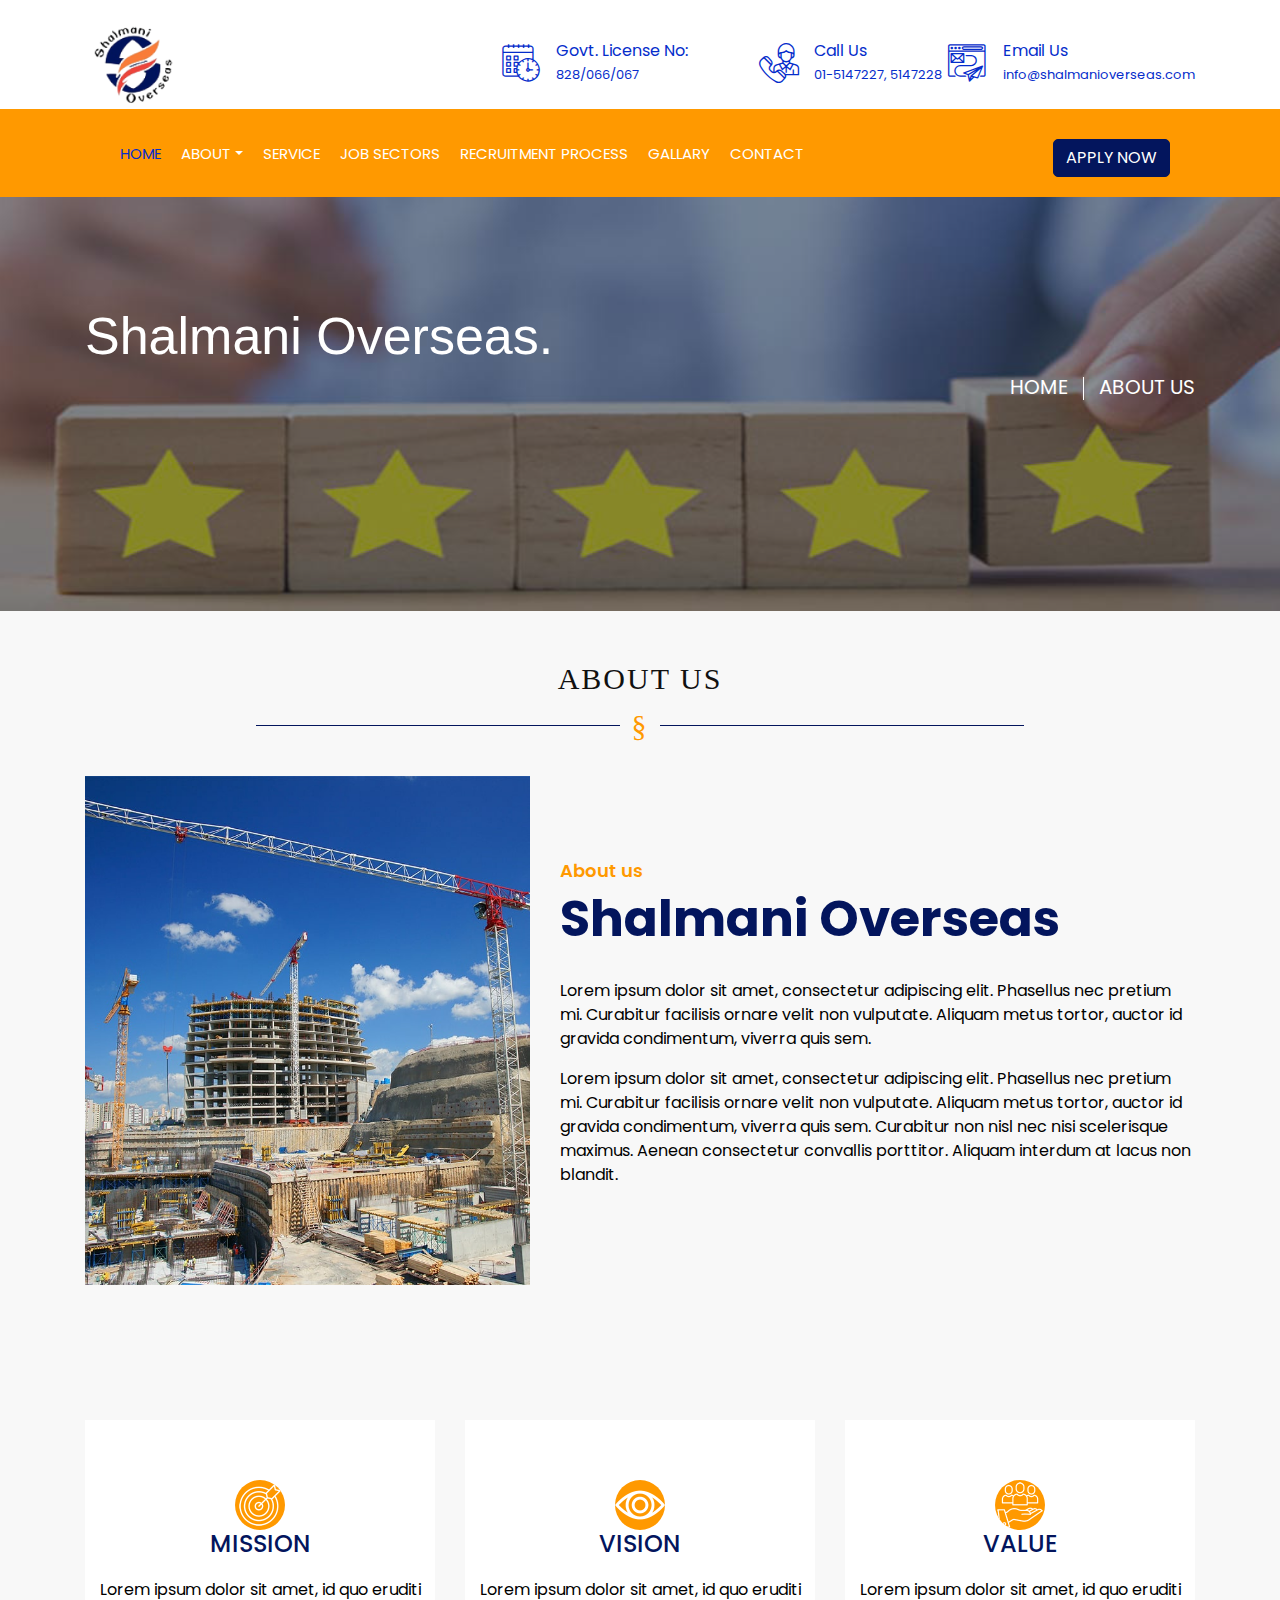
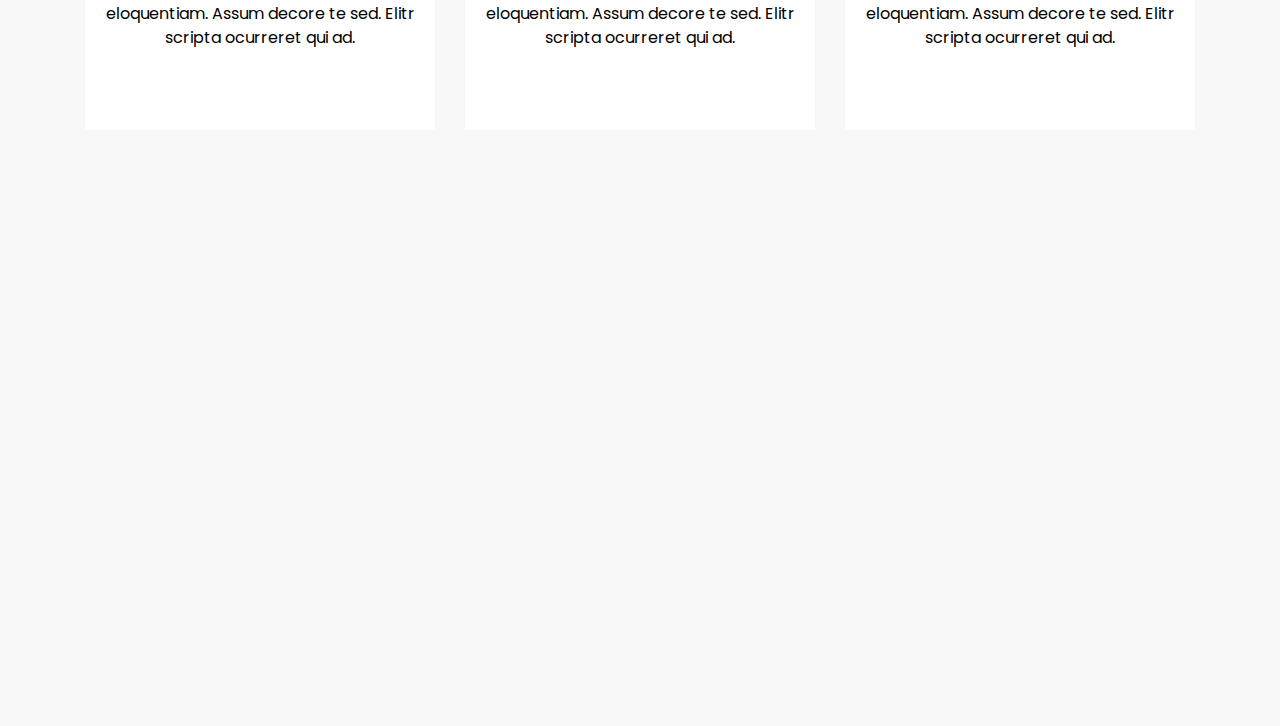
==== commit cc0d793e: "dddd" ====
--- a/about-mission.html
+++ b/about-mission.html
@@ -105,7 +105,7 @@
                                 <a href="about.html" class="dropdown-item">About us</a>
                                 <a href="#" class="dropdown-item">Maseege from Managing Chairman</a>
                                 <a href="about.html" class="dropdown-item">About Nepal</a>
-                                <a href="#" class="dropdown-item">Organization Structure</a>
+                                <a href="organization-chart.html" class="dropdown-item">Organization Structure</a>
                             </div>
                         </div>
                         <a href="service.html" class="nav-item nav-link">Service</a>
@@ -115,7 +115,7 @@
                         <a href="Contact.html" class="nav-item nav-link">Contact</a>
                     </div>
                     <div class="ml-auto">
-                        <a class="btn" href="#">Job Opening</a>
+                        <a class="btn" href="applyfrom.html">Apply Now</a>
                     </div>
                 </div>
             </nav>
--- a/css/style.css
+++ b/css/style.css
@@ -34,13 +34,6 @@
   box-shadow: none;
 }
 
-.wrapper {
-  /* position: relative;
-    width: 100%;
-    max-width: 1366px;
-    margin: 0 auto;
-    background: #ffffff; */
-}
 
 .back-to-top {
   position: fixed;
@@ -625,6 +618,7 @@
 
 .about .about-text p {
   font-size: 16px;
+  color: #000;
 }
 
 .about .about-text a.btn {
@@ -1278,8 +1272,6 @@
 /*******************************/
 /*********** clients CSS **********/
 /*******************************/
-.client {
-}
 .client-title {
   color: #03155d;
   font-size: 50px;
@@ -1691,7 +1683,7 @@
 
 .sidebar .category-widget ul li span {
   display: inline-block;
-  float: right;
+  /* float: right; */
 }
 
 .sidebar .sidebar-widget .tag-widget {
@@ -2286,7 +2278,7 @@
 }
 .subheader .subheader-content {
   position: relative;
-  padding: 260px 0 50px;
+  padding: 108px 0 50px;
 }
 .subheader .subheader-content .page-title {
   font-size: 52px;
@@ -2535,7 +2527,7 @@
 .siderbar-link-list ul li a {
   font-size: 20px;
   padding: 5px;
-  border-style: ;
+  /* border-style: ; */
 }
 /* ......................job-description end........................... */
 /* ......................job-innear-page.................. */
@@ -3049,21 +3041,7 @@
   outline: none !important;
   border-color: none !important;
 }
-/* .btn {
-  color: #ffffff;
-  border: 1px solid #03155d;
-  background: #03155d;
-  border-radius: 5px;
-  text-transform: uppercase;
-  margin-top: 10px;
-  margin-left: 15px;
-}
-.btn:hover {
-  color: #082bb9 !important;
-  background: #ff9900;
-  border-color: #03155d;
-  border: 1px solid #ff9900;
-} */
+
 /* ..................................contact css end............................... */
 /* ..................................RECRUITMENT PROCESS css start............................... */
 .recu-pro-area {
@@ -3081,7 +3059,7 @@
 }
 .recu-pro-content h3 {
   font-size: 19px;
-  font-weight: 700;
+  font-weight: 500;
 }
 .recu-pro-content p {
   font-size: 16px;
@@ -3091,6 +3069,7 @@
   font-size: 16px;
   color: #000000;
   list-style: decimal;
+  text-align: justify;
 }
 /* ................................RECRUITMENT PROCESS css end............................... */
 
@@ -3393,8 +3372,26 @@
    color:#4183D7;
 }
 /* ................................mission document css end....................... */
-
-
-
+/* ...............................apply-from css start......................................... */
+.apply-area {
+  padding-top: 40px;
+    width: 100%;
+    padding: 100px;
+    box-shadow: rgb(0 0 0 / 10%) 0px 4px 12px;
+    margin-top: 22px;
+    margin-bottom: 40px;
+}
+.apply-form input {
+  border: none;
+  border-bottom: 1px solid;
+  margin-top: 20px;
+  display: flex;
+  align-content: center;
+  padding: 5px;
+  margin-bottom: 20px;
+  box-shadow: none;
+  border-color: #ced4da !important;
+}
+/* ...............................apply-from end......................................... */
 
  
--- a/css/responsive.css
+++ b/css/responsive.css
@@ -1,4 +1,10 @@
 @media only screen and (max-width: 1440px) {
+    .recu-pro-content p{
+        font-size: 12px;
+    }
+    .recu-pro-content ul li{
+        font-size: 12px;
+    }
 }
 @media only screen and (max-width: 1024px) {
   .nav-bar a.nav-link {
